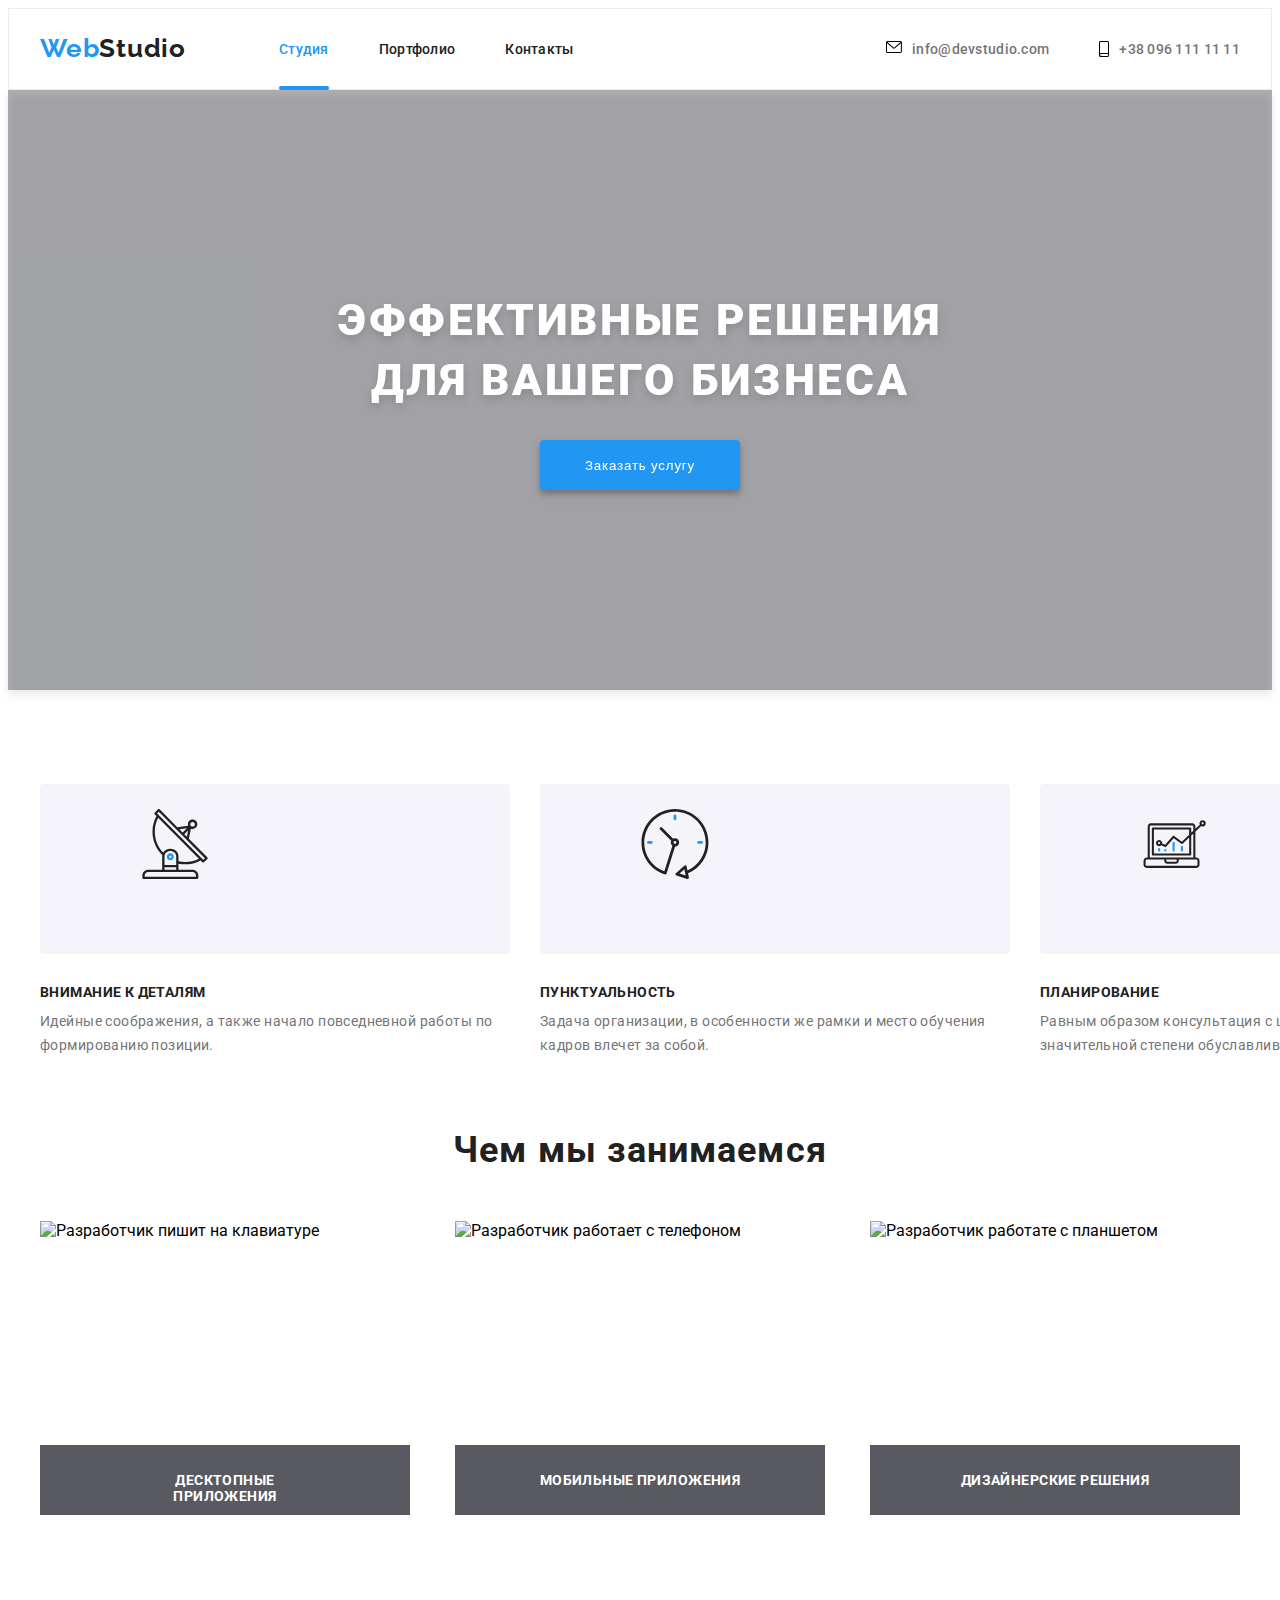
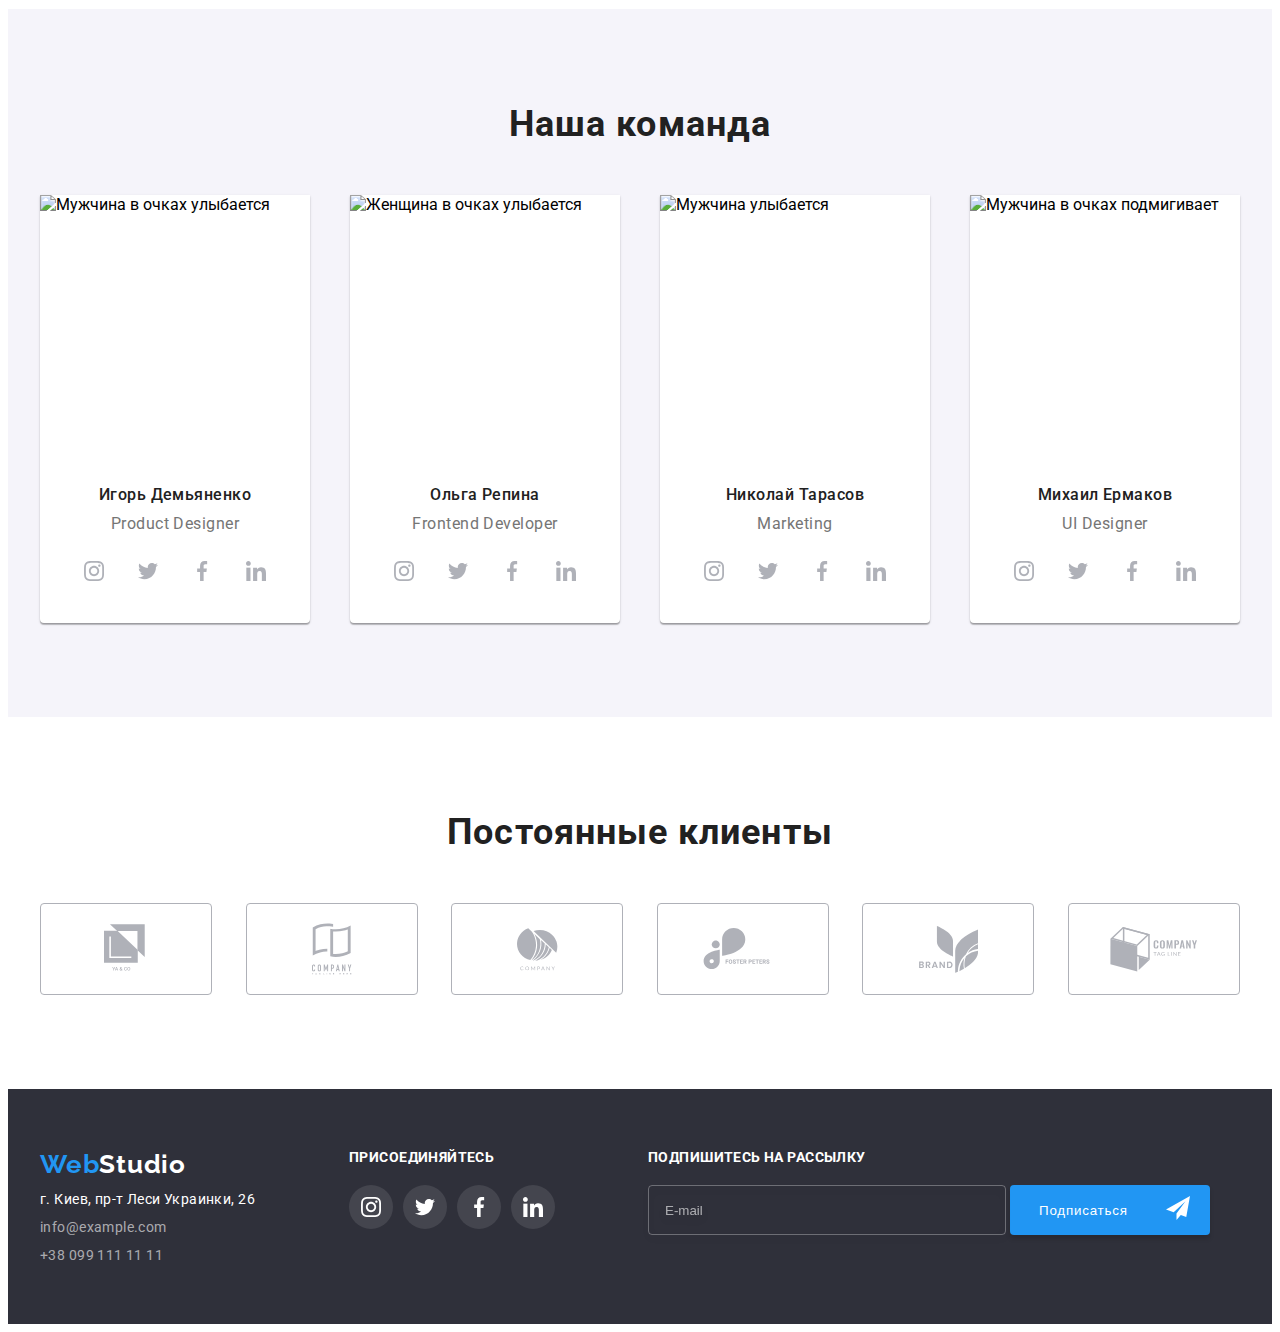
==== index.html @ 0c33bc9c "Add main.min.css" ====
<!DOCTYPE html>
<html lang="ru">

<head>
  <meta charset="UTF-8" />
  <meta name="viewport" content="width=device-width, initial-scale=1.0" />
  <title>Веб-студия</title>
  <link rel="preconnect" href="https://fonts.gstatic.com" />
  <link href="https://fonts.googleapis.com/css2?family=Raleway:wght@700&family=Roboto:wght@400;500;700;900&display=swap"
    rel="stylesheet" />
  <link rel="stylesheet" href="https://cdnjs.cloudflare.com/ajax/libs/modern-normalize/1.0.0/modern-normalize.min.css"
    integrity="sha512-ISS7cAi1PEhQ8jnbJpJZMd29NlhNj4AWYyLOSp2CE/CsHxTCu+r+t0D2yoJudVrd0/8fTVPUVDzY5Tvli75u/g=="
    crossorigin="anonymous" />
  <link rel="stylesheet" href="./css/main.min.css" />
</head>

<body>
  <svg aria-hidden="true" style="position: absolute; width: 0; height: 0; overflow: hidden;" version="1.1"
    xmlns="http://www.w3.org/2000/svg" xmlns:xlink="http://www.w3.org/1999/xlink">
    <defs>
      <symbol id="icon-astronaut" viewBox="0 0 32 32">
        <path fill="#2196f3" style="fill: var(--color1, #2196f3)"
          d="M31.974 4.524c-0.063-0.193-0.229-0.333-0.43-0.363l-1.91-0.278-0.855-1.731c-0.179-0.365-0.777-0.365-0.956 0l-0.855 1.731-1.91 0.278c-0.201 0.029-0.367 0.17-0.431 0.363-0.062 0.193-0.011 0.405 0.135 0.547l1.383 1.348-0.326 1.903c-0.034 0.2 0.048 0.402 0.212 0.522 0.166 0.121 0.382 0.135 0.562 0.040l1.709-0.899 1.709 0.899c0.078 0.041 0.164 0.061 0.249 0.061 0.11 0 0.221-0.034 0.314-0.102 0.164-0.119 0.246-0.322 0.212-0.522l-0.326-1.903 1.383-1.348c0.145-0.142 0.197-0.354 0.135-0.547zM29.511 5.851c-0.125 0.122-0.183 0.299-0.153 0.472l0.191 1.114-1-0.526c-0.078-0.041-0.163-0.061-0.249-0.061s-0.17 0.020-0.249 0.061l-1.001 0.526 0.191-1.114c0.030-0.173-0.028-0.349-0.153-0.472l-0.81-0.789 1.119-0.163c0.174-0.025 0.324-0.134 0.402-0.292l0.5-1.013 0.5 1.013c0.078 0.157 0.228 0.267 0.402 0.292l1.119 0.163-0.809 0.789z">
        </path>
        <path fill="#2196f3" style="fill: var(--color1, #2196f3)" d="M26.134 20.522h-1.067v1.067h1.067v-1.067z"></path>
        <path fill="#2196f3" style="fill: var(--color1, #2196f3)" d="M26.134 22.656h-1.067v1.067h1.067v-1.067z"></path>
        <path fill="#2196f3" style="fill: var(--color1, #2196f3)" d="M27.2 21.589h-1.067v1.067h1.067v-1.067z"></path>
        <path fill="#2196f3" style="fill: var(--color1, #2196f3)" d="M25.067 21.589h-1.067v1.067h1.067v-1.067z"></path>
        <path fill="#2196f3" style="fill: var(--color1, #2196f3)" d="M22.4 26.389h-1.067v1.067h1.067v-1.067z"></path>
        <path fill="#2196f3" style="fill: var(--color1, #2196f3)" d="M22.4 28.522h-1.067v1.067h1.067v-1.067z"></path>
        <path fill="#2196f3" style="fill: var(--color1, #2196f3)" d="M23.467 27.456h-1.067v1.067h1.067v-1.067z"></path>
        <path fill="#2196f3" style="fill: var(--color1, #2196f3)" d="M21.333 27.456h-1.067v1.067h1.067v-1.067z"></path>
        <path fill="#2196f3" style="fill: var(--color1, #2196f3)" d="M16 24.256h-1.067v1.067h1.067v-1.067z"></path>
        <path fill="#2196f3" style="fill: var(--color1, #2196f3)" d="M16 26.389h-1.067v1.067h1.067v-1.067z"></path>
        <path fill="#2196f3" style="fill: var(--color1, #2196f3)" d="M17.067 25.322h-1.067v1.067h1.067v-1.067z"></path>
        <path fill="#2196f3" style="fill: var(--color1, #2196f3)" d="M14.933 25.322h-1.067v1.067h1.067v-1.067z"></path>
        <path fill="#2196f3" style="fill: var(--color1, #2196f3)" d="M5.867 6.122h-1.067v1.067h1.067v-1.067z"></path>
        <path fill="#2196f3" style="fill: var(--color1, #2196f3)" d="M5.867 8.255h-1.067v1.067h1.067v-1.067z"></path>
        <path fill="#2196f3" style="fill: var(--color1, #2196f3)" d="M6.933 7.189h-1.067v1.067h1.067v-1.067z"></path>
        <path fill="#2196f3" style="fill: var(--color1, #2196f3)" d="M4.8 7.189h-1.067v1.067h1.067v-1.067z"></path>
        <path fill="#212121" style="fill: var(--color2, #212121)"
          d="M24.715 14.159c-0.287-0.388-0.709-0.637-1.188-0.705-0.481-0.068-0.956 0.058-1.34 0.352l-1.252 0.96-1.898 1.417-1.358-0.541c2.421-1.086 4.114-3.508 4.114-6.32 0-3.823-3.123-6.933-6.961-6.933s-6.961 3.11-6.961 6.933c0 1.386 0.414 2.674 1.12 3.758l-2.764-0.024c-0.002 0-0.003 0-0.005 0-0.009 0-0.015 0.004-0.023 0.005-0.053 0.002-0.105 0.013-0.155 0.031-0.013 0.005-0.026 0.008-0.038 0.013-0.006 0.003-0.013 0.003-0.019 0.006l-3.233 1.596c-0.001 0-0.001 0-0.001 0.001l-1.893 0.911c-0.021 0.009-0.042 0.021-0.063 0.035-0.755 0.502-1.012 1.489-0.598 2.295 0.22 0.429 0.595 0.745 1.056 0.889 0.178 0.055 0.359 0.083 0.539 0.083 0.29 0 0.577-0.071 0.839-0.211l1.388-0.738 2.264-1.169 1.357-0.008-5.442 5.416c-0.001 0.001-0.001 0.001-0.002 0.001l-1.339 1.333c-0.316 0.315-0.49 0.732-0.49 1.178s0.174 0.863 0.49 1.179c0.325 0.323 0.752 0.485 1.179 0.485s0.854-0.162 1.18-0.485l1.314-1.309 1.741-1.3 0.901 0.897-1.762 1.754c-0 0.001-0.001 0.001-0.002 0.001l-1.339 1.333c-0.316 0.315-0.49 0.732-0.49 1.178s0.174 0.863 0.49 1.179c0.325 0.323 0.753 0.485 1.18 0.485s0.855-0.162 1.18-0.485l3.482-3.467c0.001-0.001 0.001-0.001 0.001-0.002l1.010-1-0.004-0.004c0.006-0.006 0.015-0.009 0.022-0.015l5.166-5.658 3.471 0.494c0.025 0.004 0.050 0.005 0.075 0.005 0.065 0 0.127-0.015 0.187-0.038 0.018-0.006 0.033-0.015 0.050-0.023 0.019-0.010 0.039-0.015 0.058-0.027l3.213-2.133c0.012-0.008 0.018-0.021 0.029-0.029 0.013-0.010 0.029-0.014 0.041-0.026l1.271-1.191c0.662-0.62 0.753-1.635 0.212-2.362zM2.13 17.77c-0.173 0.093-0.37 0.111-0.558 0.052-0.187-0.058-0.338-0.186-0.427-0.358-0.161-0.314-0.068-0.695 0.214-0.902l1.314-0.632 0.449 1.312-0.992 0.528zM5.628 15.942l-1.548 0.8-0.439-1.283 2.027-1.001-0.040 1.484zM20.727 9.322c0 0.918-0.219 1.785-0.599 2.559l-4.181-1.899c-0.044-0.573-0.341-1.075-0.788-1.388l1.464-4.86c2.378 0.756 4.105 2.974 4.105 5.588zM8.938 9.322c0-3.235 2.644-5.867 5.894-5.867 0.253 0 0.5 0.021 0.745 0.052l-1.432 4.754c-0.019-0.001-0.037-0.006-0.057-0.006-1.033 0-1.873 0.837-1.873 1.867s0.84 1.867 1.873 1.867c0.694 0 1.294-0.383 1.618-0.945l3.862 1.755c-1.075 1.446-2.795 2.39-4.737 2.39-3.25 0-5.894-2.632-5.894-5.867zM14.894 10.122c0 0.441-0.362 0.8-0.806 0.8s-0.806-0.359-0.806-0.8c0-0.441 0.362-0.8 0.806-0.8s0.806 0.359 0.806 0.8zM2.465 25.146c-0.236 0.234-0.619 0.234-0.854 0.001-0.114-0.114-0.176-0.263-0.176-0.423s0.062-0.309 0.176-0.421l0.962-0.958 0.851 0.848-0.959 0.955zM5.679 28.88c-0.236 0.234-0.619 0.235-0.855 0.001-0.114-0.114-0.176-0.263-0.176-0.423s0.062-0.309 0.176-0.421l0.963-0.959 0.852 0.848-0.96 0.955zM9.16 25.411c-0.001 0-0.001 0-0.002 0.001l-1.765 1.76-0.852-0.848 1.763-1.755c0 0 0 0 0-0s0.001-0.001 0.002-0.001c0.040-0.040 0.065-0.088 0.090-0.135 0.007-0.014 0.020-0.026 0.026-0.040 0.017-0.041 0.019-0.085 0.026-0.129 0.003-0.025 0.014-0.047 0.014-0.073 0-0.036-0.013-0.070-0.020-0.106-0.006-0.032-0.006-0.065-0.019-0.095-0.020-0.050-0.055-0.094-0.091-0.138-0.010-0.012-0.014-0.027-0.025-0.038 0 0 0 0-0.001 0s-0.001-0.002-0.001-0.002l-1.607-1.6c-0.017-0.017-0.039-0.024-0.058-0.038-0.028-0.022-0.055-0.042-0.087-0.058-0.030-0.015-0.061-0.024-0.093-0.033-0.034-0.010-0.067-0.017-0.103-0.020-0.033-0.002-0.063 0.001-0.095 0.005-0.036 0.004-0.069 0.009-0.104 0.020-0.034 0.011-0.063 0.027-0.094 0.045-0.020 0.011-0.042 0.015-0.061 0.029l-1.773 1.324-0.901-0.897 2.399-2.386 4.361 4.289-0.928 0.919zM15.979 18.394c-0.015-0.002-0.030 0.004-0.045 0.003-0.039-0.002-0.076 0.001-0.115 0.007-0.030 0.005-0.059 0.011-0.088 0.021-0.034 0.012-0.065 0.028-0.097 0.047-0.030 0.018-0.057 0.037-0.083 0.061-0.013 0.011-0.028 0.017-0.040 0.029l-4.698 5.146-4.328-4.257 2.833-2.818c0.209-0.208 0.21-0.546 0.002-0.755-0.105-0.105-0.243-0.157-0.381-0.156v-0.001l-2.219 0.013 0.028-1.607 3.104 0.027c1.265 1.294 3.029 2.101 4.981 2.101 0.437 0 0.864-0.045 1.279-0.123 0.040 0.032 0.079 0.065 0.13 0.085l2.41 0.96 0.331 1.644-3.003-0.427zM20.020 18.572l-0.313-1.558 1.446-1.080 0.947 1.257-2.080 1.381zM23.774 15.741l-0.838 0.785-0.931-1.236 0.831-0.637c0.155-0.119 0.351-0.168 0.543-0.143 0.193 0.027 0.364 0.128 0.48 0.284 0.217 0.292 0.18 0.699-0.085 0.947z">
        </path>
        <path fill="#212121" style="fill: var(--color2, #212121)"
          d="M13.602 18.544l-2.143-2.133c-0.207-0.207-0.545-0.207-0.753 0l-2.142 2.133c-0.1 0.101-0.157 0.236-0.157 0.378s0.056 0.278 0.157 0.378l2.142 2.133c0.104 0.103 0.241 0.155 0.377 0.155s0.273-0.052 0.376-0.155l2.143-2.133c0.1-0.1 0.157-0.236 0.157-0.378s-0.057-0.278-0.157-0.378zM11.083 20.303l-1.387-1.381 1.387-1.381 1.387 1.381-1.387 1.381z">
        </path>
        <path fill="#212121" style="fill: var(--color2, #212121)"
          d="M17.164 5.071l-0.258 1.036c0.071 0.018 1.738 0.452 1.738 2.149h1.067c-0-2.017-1.666-2.965-2.547-3.185z">
        </path>
        <path fill="#212121" style="fill: var(--color2, #212121)" d="M19.711 9.322h-1.067v1.067h1.067v-1.067z"></path>
      </symbol>
      <symbol id="icon-clock" viewBox="0 0 32 32">
        <path fill="#212121" style="fill: var(--color2, #212121)"
          d="M31.297 15.301c-0.002-8.452-6.855-15.303-15.308-15.301s-15.303 6.855-15.301 15.308c0.001 6.658 4.307 12.551 10.649 14.576 0.061 0.019 0.124 0.029 0.187 0.029 0.121-0 0.239-0.032 0.342-0.094 0.135-0.080 0.236-0.207 0.283-0.356l3.865-12.25c1.057-0.005 1.909-0.866 1.903-1.923s-0.866-1.909-1.923-1.903c-0.284 0.001-0.565 0.067-0.82 0.191l-5.106-5.107c-0.253-0.245-0.657-0.238-0.902 0.016-0.239 0.247-0.239 0.639 0 0.886l5.103 5.109c-0.392 0.799-0.168 1.764 0.536 2.309l-3.683 11.673c-7.278-2.681-11.004-10.754-8.323-18.032s10.754-11.004 18.032-8.323 11.004 10.754 8.323 18.032c-1.31 3.556-4.001 6.431-7.462 7.973l-0.398-1.874c-0.073-0.344-0.411-0.565-0.756-0.492-0.109 0.023-0.209 0.074-0.292 0.148l-3.837 3.426c-0.263 0.234-0.287 0.637-0.052 0.9 0.076 0.085 0.174 0.149 0.283 0.184l4.899 1.563c0.335 0.108 0.694-0.077 0.802-0.412 0.034-0.106 0.040-0.219 0.017-0.328l-0.391-1.839c5.664-2.388 9.342-7.942 9.329-14.089zM15.992 14.664c0.352 0 0.638 0.286 0.638 0.638s-0.286 0.638-0.638 0.638c-0.352 0-0.638-0.285-0.638-0.638s0.285-0.638 0.638-0.638zM18.093 29.528l2.184-1.948 0.603 2.84-2.787-0.892z">
        </path>
        <path fill="#2196f3" style="fill: var(--color1, #2196f3)"
          d="M15.354 3.185v1.275c0 0.352 0.285 0.638 0.638 0.638s0.638-0.285 0.638-0.638v-1.275c0-0.352-0.286-0.638-0.638-0.638s-0.638 0.286-0.638 0.638z">
        </path>
        <path fill="#2196f3" style="fill: var(--color1, #2196f3)"
          d="M3.876 14.664c-0.352 0-0.638 0.286-0.638 0.638s0.285 0.638 0.638 0.638h1.275c0.352 0 0.638-0.285 0.638-0.638s-0.285-0.638-0.638-0.638h-1.275z">
        </path>
        <path fill="#2196f3" style="fill: var(--color1, #2196f3)"
          d="M28.108 15.939c0.352 0 0.638-0.285 0.638-0.638s-0.285-0.638-0.638-0.638h-1.275c-0.352 0-0.638 0.286-0.638 0.638s0.286 0.638 0.638 0.638h1.275z">
        </path>
      </symbol>
      <symbol id="icon-diagramma" viewBox="0 0 36 32">
        <path fill="#2196f3" style="fill: var(--color1, #2196f3)" d="M16.754 14.965h1.066v4.798h-1.066v-4.797z"></path>
        <path fill="#2196f3" style="fill: var(--color1, #2196f3)" d="M21.018 17.097h1.066v2.665h-1.066v-2.665z"></path>
        <path fill="#2196f3" style="fill: var(--color1, #2196f3)" d="M12.49 18.696h1.066v1.066h-1.066v-1.066z"></path>
        <path fill="#2196f3" style="fill: var(--color1, #2196f3)" d="M9.291 18.163h1.066v1.599h-1.066v-1.599z"></path>
        <path fill="#212121" style="fill: var(--color2, #212121)"
          d="M3.428 28.291h25.587c0.883 0 1.599-0.716 1.599-1.599v-2.132c0-0.883-0.716-1.599-1.599-1.599h-0.533v-13.293l3.028-2.868c0.703 0.346 1.553 0.136 2.013-0.499s0.396-1.508-0.153-2.068-1.42-0.644-2.065-0.198c-0.644 0.446-0.873 1.292-0.542 2.002l-2.281 2.163v-1.23c0-0.883-0.716-1.599-1.599-1.599h-21.322c-0.883 0-1.599 0.716-1.599 1.599v15.992h-0.533c-0.883 0-1.599 0.716-1.599 1.599v2.132c0 0.883 0.716 1.599 1.599 1.599zM32.213 4.837c0.294 0 0.533 0.239 0.533 0.533s-0.239 0.533-0.533 0.533c-0.294 0-0.533-0.239-0.533-0.533s0.239-0.533 0.533-0.533zM5.027 6.969c0-0.294 0.239-0.533 0.533-0.533h21.322c0.294 0 0.533 0.239 0.533 0.533v2.239l-1.066 1.013v-2.186c0-0.294-0.239-0.533-0.533-0.533h-19.19c-0.294 0-0.533 0.239-0.533 0.533v13.326c0 0.294 0.239 0.533 0.533 0.533h19.19c0.294 0 0.533-0.239 0.533-0.533v-9.674l1.066-1.010v12.284h-22.388v-15.992zM9.824 13.899c-0.721-0.002-1.354 0.478-1.546 1.174s0.105 1.433 0.725 1.801c0.62 0.368 1.41 0.276 1.928-0.226l1.853 0.93c0.215 0.108 0.476 0.057 0.636-0.123l3.939-4.431 3.872 2.901c0.208 0.156 0.498 0.139 0.686-0.039l3.365-3.188v8.131h-18.124v-12.26h18.124v2.66l-3.771 3.572-3.904-2.927c-0.222-0.166-0.534-0.135-0.718 0.072l-3.993 4.493-1.493-0.746c0.011-0.064 0.018-0.129 0.020-0.193 0-0.883-0.716-1.599-1.599-1.599zM10.357 15.498c0 0.294-0.239 0.533-0.533 0.533s-0.533-0.239-0.533-0.533c0-0.294 0.239-0.533 0.533-0.533s0.533 0.239 0.533 0.533zM13.556 24.027h5.331v0.533c0 0.294-0.239 0.533-0.533 0.533h-4.264c-0.294 0-0.533-0.239-0.533-0.533v-0.533zM2.895 24.56c0-0.294 0.239-0.533 0.533-0.533h9.062v0.533c0 0.883 0.716 1.599 1.599 1.599h4.264c0.883 0 1.599-0.716 1.599-1.599v-0.533h9.062c0.294 0 0.533 0.239 0.533 0.533v2.132c0 0.294-0.239 0.533-0.533 0.533h-25.587c-0.294 0-0.533-0.239-0.533-0.533v-2.132z">
        </path>
      </symbol>
      <symbol id="icon-envelope" viewBox="0 0 43 32">
        <path
          d="M38.667 0h-34.667c-2.206 0-4 1.794-4 4v24c0 2.206 1.794 4 4 4h34.667c2.206 0 4-1.794 4-4v-24c0-2.206-1.794-4-4-4zM38.667 2.667c0.181 0 0.353 0.038 0.511 0.103l-17.844 15.466-17.844-15.466c0.158-0.066 0.33-0.103 0.511-0.103h34.667zM38.667 29.333h-34.667c-0.736 0-1.333-0.598-1.333-1.333v-22.413l17.793 15.421c0.251 0.217 0.563 0.326 0.874 0.326s0.622-0.108 0.874-0.326l17.793-15.421v22.413c0 0.736-0.598 1.333-1.333 1.333z">
        </path>
      </symbol>
      <symbol id="icon-facebook" viewBox="0 0 32 32">
        <path
          d="M21.329 5.313h2.921v-5.088c-0.504-0.069-2.237-0.225-4.256-0.225-4.212 0-7.097 2.649-7.097 7.519v4.481h-4.648v5.688h4.648v14.312h5.699v-14.311h4.46l0.708-5.688h-5.169v-3.919c0.001-1.644 0.444-2.769 2.735-2.769z">
        </path>
      </symbol>
      <symbol id="icon-instagram" viewBox="0 0 32 32">
        <path
          d="M31.969 9.408c-0.075-1.7-0.35-2.869-0.744-3.882-0.406-1.075-1.032-2.038-1.851-2.838-0.8-0.813-1.769-1.444-2.832-1.844-1.019-0.394-2.182-0.669-3.882-0.744-1.713-0.081-2.257-0.1-6.601-0.1s-4.888 0.019-6.595 0.094c-1.7 0.075-2.869 0.35-3.882 0.744-1.075 0.406-2.038 1.031-2.838 1.85-0.813 0.8-1.444 1.769-1.844 2.832-0.394 1.019-0.669 2.182-0.744 3.882-0.081 1.713-0.1 2.257-0.1 6.601s0.019 4.888 0.094 6.595c0.075 1.7 0.35 2.869 0.744 3.882 0.406 1.075 1.038 2.038 1.85 2.838 0.8 0.813 1.769 1.444 2.832 1.844 1.019 0.394 2.182 0.669 3.882 0.744 1.706 0.075 2.25 0.094 6.595 0.094s4.888-0.019 6.595-0.094c1.7-0.075 2.869-0.35 3.882-0.744 2.151-0.832 3.851-2.532 4.682-4.682 0.394-1.019 0.669-2.182 0.744-3.882 0.075-1.707 0.094-2.251 0.094-6.595s-0.006-4.888-0.081-6.595zM29.087 22.473c-0.069 1.563-0.331 2.407-0.55 2.969-0.538 1.394-1.644 2.5-3.038 3.038-0.563 0.219-1.413 0.481-2.969 0.55-1.688 0.075-2.194 0.094-6.464 0.094s-4.782-0.019-6.464-0.094c-1.563-0.069-2.407-0.331-2.969-0.55-0.694-0.256-1.325-0.663-1.838-1.194-0.531-0.519-0.938-1.144-1.194-1.838-0.219-0.563-0.481-1.413-0.55-2.969-0.075-1.688-0.094-2.194-0.094-6.464s0.019-4.782 0.094-6.464c0.069-1.563 0.331-2.407 0.55-2.969 0.256-0.694 0.663-1.325 1.2-1.838 0.519-0.531 1.144-0.938 1.838-1.194 0.563-0.219 1.413-0.481 2.969-0.55 1.688-0.075 2.194-0.094 6.464-0.094 4.276 0 4.782 0.019 6.464 0.094 1.563 0.069 2.407 0.331 2.969 0.55 0.694 0.256 1.325 0.662 1.838 1.194 0.531 0.519 0.938 1.144 1.194 1.838 0.219 0.563 0.481 1.413 0.55 2.969 0.075 1.688 0.094 2.194 0.094 6.464s-0.019 4.77-0.094 6.458z">
        </path>
        <path
          d="M16.059 7.783c-4.538 0-8.22 3.682-8.22 8.22s3.682 8.22 8.22 8.22c4.539 0 8.22-3.682 8.22-8.22s-3.682-8.22-8.22-8.22zM16.059 21.335c-2.944 0-5.332-2.388-5.332-5.332s2.388-5.332 5.332-5.332c2.944 0 5.332 2.388 5.332 5.332s-2.388 5.332-5.332 5.332z">
        </path>
        <path
          d="M26.524 7.458c0 1.060-0.859 1.919-1.919 1.919s-1.919-0.859-1.919-1.919c0-1.060 0.859-1.919 1.919-1.919s1.919 0.859 1.919 1.919z">
        </path>
      </symbol>
      <symbol id="icon-linkedin" viewBox="0 0 32 32">
        <path
          d="M31.992 32v-0.001h0.008v-11.736c0-5.741-1.236-10.164-7.948-10.164-3.227 0-5.392 1.771-6.276 3.449h-0.093v-2.913h-6.364v21.364h6.627v-10.579c0-2.785 0.528-5.479 3.977-5.479 3.399 0 3.449 3.179 3.449 5.657v10.401h6.62z">
        </path>
        <path d="M0.528 10.636h6.635v21.364h-6.635v-21.364z"></path>
        <path
          d="M3.843 0c-2.121 0-3.843 1.721-3.843 3.843s1.721 3.879 3.843 3.879c2.121 0 3.843-1.757 3.843-3.879-0.001-2.121-1.723-3.843-3.843-3.843v0z">
        </path>
      </symbol>
      <symbol id="icon-logo-1" viewBox="0 0 29 32">
        <path d="M3.84 0l4.677 4.428h13.046v12.351l4.677 4.428v-21.206h-22.4z"></path>
        <path
          d="M0 4.241v20.6h21.76v-8.188l-13.105-12.406-8.655-0.005zM17.615 21.828h-14.172v-13.854h1.002v12.916h13.17v0.938z">
        </path>
        <path
          d="M6.266 28.662l0.523-1.078h0.438l-0.763 1.438v0.837h-0.397v-0.837l-0.764-1.438h0.439l0.523 1.078zM8.513 29.329h-0.881l-0.184 0.53h-0.411l0.859-2.275h0.355l0.861 2.275h-0.412l-0.186-0.53zM7.743 29.010h0.659l-0.33-0.944-0.33 0.944zM10.071 29.244c0-0.105 0.029-0.202 0.086-0.289 0.057-0.089 0.17-0.193 0.339-0.314-0.088-0.111-0.151-0.206-0.186-0.284s-0.052-0.154-0.052-0.227c0-0.178 0.054-0.319 0.162-0.422s0.254-0.156 0.438-0.156c0.166 0 0.301 0.049 0.406 0.147 0.106 0.097 0.159 0.217 0.159 0.361 0 0.095-0.024 0.182-0.072 0.262-0.048 0.079-0.127 0.158-0.236 0.238l-0.155 0.113 0.439 0.519c0.064-0.125 0.095-0.264 0.095-0.417h0.33c0 0.28-0.066 0.51-0.197 0.689l0.334 0.395h-0.441l-0.128-0.152c-0.162 0.122-0.356 0.183-0.581 0.183s-0.405-0.059-0.541-0.178c-0.134-0.12-0.202-0.276-0.202-0.467zM10.824 29.587c0.128 0 0.248-0.043 0.359-0.128l-0.497-0.586-0.048 0.034c-0.125 0.095-0.188 0.203-0.188 0.325 0 0.105 0.034 0.191 0.102 0.256s0.158 0.098 0.272 0.098zM10.615 28.121c0 0.087 0.054 0.197 0.161 0.33l0.173-0.119 0.048-0.039c0.065-0.057 0.097-0.131 0.097-0.22 0-0.059-0.022-0.11-0.067-0.152-0.045-0.043-0.102-0.064-0.17-0.064-0.074 0-0.133 0.025-0.177 0.075s-0.066 0.113-0.066 0.189zM14.748 29.118c-0.023 0.243-0.113 0.432-0.269 0.569-0.156 0.135-0.364 0.203-0.623 0.203-0.181 0-0.341-0.043-0.48-0.128-0.137-0.086-0.244-0.209-0.319-0.367s-0.114-0.342-0.117-0.552v-0.212c0-0.215 0.038-0.404 0.114-0.567s0.185-0.29 0.327-0.378c0.143-0.088 0.307-0.133 0.494-0.133 0.251 0 0.453 0.068 0.606 0.205s0.242 0.329 0.267 0.578h-0.394c-0.019-0.164-0.067-0.281-0.144-0.353-0.076-0.073-0.188-0.109-0.336-0.109-0.172 0-0.304 0.063-0.397 0.189-0.092 0.125-0.139 0.309-0.141 0.552v0.202c0 0.246 0.044 0.433 0.131 0.563s0.218 0.194 0.387 0.194c0.155 0 0.272-0.035 0.35-0.105s0.128-0.186 0.148-0.348h0.394zM16.918 28.78c0 0.223-0.039 0.419-0.116 0.588-0.077 0.168-0.188 0.297-0.331 0.388-0.143 0.090-0.307 0.134-0.494 0.134-0.184 0-0.349-0.045-0.494-0.134-0.144-0.091-0.255-0.219-0.334-0.386-0.078-0.167-0.118-0.359-0.119-0.576v-0.128c0-0.222 0.039-0.418 0.117-0.588 0.079-0.17 0.19-0.299 0.333-0.389 0.144-0.091 0.308-0.136 0.494-0.136s0.349 0.045 0.492 0.134c0.144 0.088 0.255 0.217 0.333 0.384s0.118 0.361 0.119 0.583v0.127zM16.523 28.662c0-0.252-0.048-0.445-0.144-0.58-0.095-0.134-0.23-0.202-0.405-0.202-0.171 0-0.305 0.067-0.402 0.202-0.096 0.133-0.145 0.322-0.147 0.567v0.131c0 0.25 0.048 0.443 0.145 0.58s0.233 0.205 0.406 0.205c0.175 0 0.309-0.067 0.403-0.2 0.095-0.133 0.142-0.328 0.142-0.584v-0.119z">
        </path>
      </symbol>
      <symbol id="icon-logo-2" viewBox="0 0 25 32">
        <path
          d="M10.447 1.806h0.084c0.156 0 0.324 0.016 0.49 0.030 0.734 0.052 1.463 0.162 2.179 0.329v-1.762c-0.738-0.185-1.491-0.305-2.249-0.358-0.288-0.022-0.595-0.036-0.909-0.044h-0.263c-1.523 0.006-3.039 0.201-4.515 0.582-1.68 0.419-3.293 1.075-4.79 1.948v17.475c1.442-0.783 2.976-1.381 4.566-1.779 1.256-0.32 2.539-0.517 3.833-0.588h0.051c0.216-0.011 0.433-0.017 0.655-0.019v-1.79c-1.681 0.022-3.353 0.244-4.982 0.662-0.602 0.157-1.185 0.325-1.731 0.513l-0.623 0.211v-13.625l0.266-0.128c2.032-0.963 4.229-1.524 6.471-1.651 0.019-0.001 0.037-0.001 0.056 0 0.248-0.013 0.497-0.019 0.741-0.019h0.28c0.129 0.003 0.258 0.006 0.388 0.014z">
        </path>
        <path
          d="M14.837 3.651c-0.409 0-0.814-0.014-1.205-0.044-0.467-0.034-0.947-0.091-1.401-0.167-0.277-0.047-0.55-0.103-0.814-0.164v17.275c1.12 0.277 2.271 0.413 3.425 0.404 1.523-0.006 3.039-0.201 4.515-0.581 1.68-0.42 3.294-1.075 4.792-1.948v-17.163c-1.442 0.783-2.975 1.381-4.564 1.781-1.551 0.398-3.145 0.603-4.747 0.609zM21.745 3.95l0.623-0.21v13.63l-0.266 0.128c-1.021 0.486-2.087 0.869-3.184 1.144-1.331 0.344-2.7 0.522-4.074 0.527-0.411 0-0.819-0.017-1.214-0.052l-0.427-0.038v-14.017l0.497 0.033c0.361 0.023 0.735 0.034 1.141 0.034 1.745-0.006 3.483-0.229 5.173-0.663 0.581-0.153 1.158-0.325 1.731-0.518z">
        </path>
        <path
          d="M1.684 25.977c-0.090-0.093-0.197-0.166-0.317-0.214s-0.247-0.071-0.376-0.066c-0.137-0.002-0.273 0.024-0.4 0.075-0.117 0.046-0.222 0.116-0.311 0.205s-0.156 0.196-0.201 0.313c-0.049 0.123-0.073 0.254-0.072 0.387v2.335c-0.006 0.165 0.026 0.328 0.092 0.479 0.055 0.12 0.135 0.226 0.233 0.313 0.093 0.079 0.203 0.135 0.321 0.166 0.114 0.032 0.231 0.048 0.349 0.049 0.13 0.001 0.259-0.027 0.377-0.081 0.117-0.051 0.222-0.124 0.311-0.216 0.087-0.091 0.156-0.197 0.204-0.313 0.050-0.118 0.075-0.244 0.075-0.372v-0.261h-0.61v0.208c0.002 0.071-0.010 0.142-0.036 0.208-0.020 0.050-0.050 0.095-0.089 0.131-0.038 0.031-0.081 0.053-0.128 0.067-0.041 0.014-0.084 0.021-0.128 0.022-0.054 0.006-0.11-0.002-0.16-0.024s-0.094-0.057-0.126-0.101c-0.058-0.094-0.086-0.203-0.081-0.313v-2.177c-0.004-0.121 0.022-0.241 0.075-0.349 0.032-0.049 0.077-0.089 0.129-0.114s0.112-0.034 0.17-0.027c0.053-0.002 0.105 0.009 0.152 0.032s0.089 0.057 0.12 0.099c0.068 0.090 0.104 0.2 0.101 0.313v0.202h0.604v-0.238c0.001-0.14-0.024-0.278-0.075-0.408-0.045-0.122-0.114-0.234-0.204-0.329z">
        </path>
        <path
          d="M5.31 25.95c-0.195-0.164-0.44-0.255-0.694-0.257-0.124 0-0.248 0.023-0.364 0.066-0.119 0.042-0.228 0.107-0.322 0.191-0.101 0.091-0.182 0.202-0.237 0.327-0.061 0.143-0.092 0.297-0.089 0.452v2.239c-0.004 0.158 0.026 0.314 0.089 0.459 0.055 0.12 0.136 0.227 0.237 0.313 0.093 0.087 0.203 0.154 0.322 0.197 0.117 0.043 0.24 0.065 0.364 0.066s0.248-0.023 0.364-0.066c0.121-0.044 0.233-0.111 0.33-0.197 0.097-0.087 0.176-0.194 0.23-0.313 0.063-0.145 0.093-0.301 0.089-0.459v-2.239c0.003-0.155-0.027-0.31-0.089-0.452-0.054-0.123-0.133-0.235-0.23-0.327zM5.025 28.969c0.005 0.060-0.003 0.12-0.024 0.176s-0.054 0.107-0.097 0.148c-0.081 0.068-0.182 0.105-0.287 0.105s-0.207-0.037-0.287-0.105c-0.043-0.041-0.076-0.092-0.097-0.148s-0.029-0.116-0.024-0.176v-2.239c-0.005-0.060 0.003-0.12 0.024-0.176s0.054-0.107 0.097-0.148c0.081-0.068 0.182-0.105 0.287-0.105s0.207 0.037 0.287 0.105c0.043 0.041 0.076 0.092 0.097 0.148s0.029 0.116 0.024 0.176v2.239z">
        </path>
        <path
          d="M10.072 29.969v-4.239h-0.587l-0.771 2.244h-0.011l-0.777-2.244h-0.581v4.239h0.606v-2.579h0.011l0.593 1.823h0.302l0.598-1.823h0.011v2.579h0.606z">
        </path>
        <path
          d="M13.513 26.027c-0.093-0.105-0.211-0.184-0.343-0.232-0.142-0.046-0.29-0.068-0.439-0.066h-0.9v4.239h0.604v-1.656h0.311c0.188 0.009 0.376-0.031 0.545-0.116 0.137-0.076 0.252-0.188 0.332-0.324 0.070-0.113 0.117-0.238 0.139-0.369 0.024-0.16 0.035-0.321 0.033-0.482 0.006-0.204-0.014-0.407-0.059-0.606-0.040-0.147-0.117-0.281-0.223-0.39zM13.201 27.319c-0.003 0.077-0.022 0.152-0.056 0.221-0.035 0.065-0.089 0.117-0.156 0.149-0.089 0.040-0.187 0.058-0.285 0.053h-0.275v-1.441h0.311c0.094-0.005 0.187 0.014 0.272 0.053 0.062 0.036 0.112 0.091 0.142 0.157 0.033 0.074 0.051 0.155 0.053 0.236 0 0.089 0 0.183 0 0.282s0.006 0.2 0 0.291h-0.006z">
        </path>
        <path
          d="M16.374 25.73h-0.495l-0.934 4.239h0.604l0.177-0.911h0.823l0.177 0.911h0.604l-0.957-4.239zM15.817 28.481l0.297-1.537h0.011l0.296 1.537h-0.604z">
        </path>
        <path
          d="M20.277 28.284h-0.011l-0.912-2.554h-0.581v4.239h0.604v-2.549h0.012l0.923 2.549h0.568v-4.239h-0.604v2.554z">
        </path>
        <path d="M23.968 25.73l-0.486 1.685h-0.012l-0.486-1.685h-0.64l0.83 2.447v1.792h0.604v-1.792l0.83-2.447h-0.64z">
        </path>
        <path d="M0 31.166h0.291v0.817h0.198v-0.817h0.29v-0.167h-0.778v0.167z"></path>
        <path
          d="M2.447 30.998l-0.381 0.984h0.21l0.081-0.224h0.392l0.084 0.224h0.215l-0.391-0.984h-0.21zM2.416 31.593l0.134-0.365 0.134 0.365h-0.268z">
        </path>
        <path
          d="M4.866 31.62h0.227v0.127c-0.066 0.053-0.149 0.082-0.234 0.083-0.040 0.002-0.079-0.005-0.116-0.021s-0.068-0.041-0.093-0.072c-0.052-0.075-0.078-0.165-0.073-0.257 0-0.219 0.095-0.329 0.283-0.329 0.050-0.005 0.099 0.008 0.14 0.037s0.070 0.071 0.082 0.12l0.195-0.038c-0.042-0.192-0.181-0.289-0.417-0.289-0.127-0.003-0.25 0.042-0.344 0.127-0.050 0.049-0.088 0.108-0.112 0.174s-0.034 0.135-0.029 0.205c-0.006 0.135 0.039 0.267 0.126 0.369 0.048 0.050 0.107 0.088 0.171 0.113s0.134 0.035 0.203 0.031c0.154 0.004 0.304-0.052 0.417-0.157v-0.388h-0.427v0.166z">
        </path>
        <path d="M7.337 30.998h-0.199v0.984h0.69v-0.167h-0.49v-0.817z"></path>
        <path d="M9.426 30.998h-0.199v0.984h0.199v-0.984z"></path>
        <path d="M11.469 31.656l-0.403-0.657h-0.193v0.984h0.185v-0.643l0.395 0.643h0.198v-0.984h-0.182v0.657z"></path>
        <path d="M13.315 31.549h0.49v-0.167h-0.49v-0.216h0.528v-0.167h-0.727v0.984h0.747v-0.167h-0.548v-0.266z"></path>
        <path d="M17.792 31.387h-0.388v-0.388h-0.198v0.984h0.198v-0.43h0.388v0.43h0.198v-0.984h-0.198v0.388z"></path>
        <path d="M19.649 31.549h0.492v-0.167h-0.492v-0.216h0.529v-0.167h-0.727v0.984h0.746v-0.167h-0.548v-0.266z">
        </path>
        <path
          d="M22.168 31.549c0.171-0.027 0.258-0.117 0.258-0.274 0.005-0.042-0.001-0.084-0.018-0.123s-0.044-0.072-0.078-0.096c-0.089-0.045-0.189-0.065-0.288-0.058h-0.417v0.984h0.198v-0.412h0.039c0.042-0.003 0.084 0.005 0.123 0.022 0.029 0.018 0.053 0.043 0.070 0.072l0.215 0.313h0.237l-0.12-0.192c-0.053-0.095-0.128-0.176-0.218-0.236zM21.969 31.413h-0.146v-0.247h0.156c0.068-0.005 0.136 0.002 0.201 0.023 0.014 0.013 0.026 0.029 0.033 0.046s0.011 0.037 0.010 0.056c-0.001 0.019-0.006 0.038-0.015 0.055s-0.022 0.032-0.037 0.043c-0.065 0.020-0.133 0.028-0.201 0.023z">
        </path>
        <path d="M24.067 31.549h0.49v-0.167h-0.49v-0.216h0.529v-0.167h-0.729v0.984h0.747v-0.167h-0.548v-0.266z"></path>
      </symbol>
      <symbol id="icon-logo-3" viewBox="0 0 31 32">
        <path
          d="M4.722 31.103c0.011 0 0.022 0.003 0.032 0.007s0.019 0.011 0.027 0.018l0.153 0.161c-0.119 0.13-0.266 0.234-0.431 0.305-0.193 0.077-0.401 0.115-0.611 0.109-0.197 0.004-0.392-0.031-0.574-0.102-0.164-0.065-0.312-0.164-0.433-0.288-0.123-0.129-0.218-0.28-0.279-0.445-0.067-0.184-0.1-0.377-0.098-0.571-0.003-0.195 0.033-0.39 0.105-0.573 0.067-0.166 0.168-0.317 0.297-0.445 0.131-0.126 0.287-0.224 0.459-0.29 0.189-0.070 0.389-0.104 0.591-0.102 0.188-0.004 0.375 0.027 0.549 0.093 0.152 0.063 0.291 0.15 0.412 0.257l-0.128 0.171c-0.009 0.012-0.020 0.023-0.033 0.031-0.015 0.010-0.033 0.014-0.052 0.013-0.020-0.001-0.039-0.008-0.056-0.018l-0.069-0.046-0.096-0.058c-0.041-0.022-0.084-0.041-0.128-0.057-0.057-0.019-0.115-0.035-0.174-0.046-0.075-0.013-0.151-0.019-0.228-0.018-0.146-0.002-0.29 0.024-0.425 0.077-0.126 0.048-0.239 0.122-0.333 0.215-0.095 0.099-0.169 0.216-0.216 0.343-0.054 0.145-0.080 0.298-0.078 0.452-0.002 0.156 0.024 0.312 0.078 0.46 0.047 0.126 0.119 0.242 0.212 0.341 0.088 0.093 0.196 0.165 0.318 0.212 0.125 0.049 0.259 0.074 0.394 0.073 0.078 0.001 0.156-0.004 0.234-0.015 0.126-0.015 0.247-0.056 0.354-0.122 0.054-0.034 0.104-0.072 0.151-0.113 0.020-0.018 0.046-0.028 0.073-0.029z">
        </path>
        <path
          d="M9.144 30.296c0.002 0.194-0.033 0.386-0.103 0.567-0.062 0.165-0.161 0.315-0.288 0.44s-0.282 0.224-0.452 0.289c-0.375 0.136-0.789 0.136-1.164 0-0.169-0.066-0.323-0.165-0.45-0.29-0.128-0.128-0.227-0.279-0.291-0.445-0.138-0.367-0.138-0.769 0-1.136 0.065-0.166 0.164-0.317 0.291-0.447 0.128-0.121 0.281-0.216 0.45-0.279 0.374-0.139 0.79-0.139 1.164 0 0.17 0.066 0.324 0.165 0.452 0.29 0.126 0.127 0.224 0.276 0.289 0.44 0.071 0.183 0.106 0.376 0.103 0.571zM8.742 30.296c0.003-0.155-0.022-0.309-0.073-0.456-0.043-0.126-0.113-0.242-0.205-0.341-0.090-0.094-0.2-0.167-0.323-0.215-0.272-0.1-0.574-0.1-0.846 0-0.123 0.048-0.234 0.121-0.324 0.215-0.093 0.098-0.164 0.215-0.207 0.341-0.097 0.297-0.097 0.615 0 0.912 0.043 0.126 0.114 0.242 0.207 0.341 0.090 0.093 0.2 0.166 0.324 0.213 0.273 0.097 0.573 0.097 0.846 0 0.123-0.047 0.234-0.12 0.323-0.213 0.092-0.099 0.162-0.215 0.205-0.341 0.051-0.147 0.076-0.301 0.073-0.456z">
        </path>
        <path
          d="M12.161 30.774l0.040 0.102c0.015-0.036 0.029-0.069 0.044-0.102 0.015-0.034 0.031-0.068 0.050-0.1l0.978-1.694c0.019-0.029 0.036-0.047 0.056-0.053 0.026-0.008 0.053-0.011 0.080-0.009h0.289v2.755h-0.343v-2.026c0-0.026 0-0.055 0-0.086-0.002-0.032-0.002-0.063 0-0.095l-0.984 1.718c-0.012 0.026-0.033 0.047-0.058 0.063s-0.054 0.023-0.084 0.023h-0.056c-0.030 0-0.059-0.007-0.084-0.023s-0.045-0.037-0.057-0.063l-1.013-1.729c0 0.033 0 0.066 0 0.099s0 0.062 0 0.088v2.026h-0.331v-2.75h0.289c0.027-0.002 0.054 0.002 0.080 0.009 0.024 0.011 0.043 0.030 0.054 0.053l0.999 1.696c0.020 0.031 0.036 0.064 0.050 0.098z">
        </path>
        <path
          d="M15.842 30.638v1.032h-0.383v-2.752h0.854c0.161-0.003 0.322 0.017 0.477 0.060 0.124 0.033 0.239 0.092 0.337 0.171 0.085 0.075 0.151 0.167 0.191 0.27 0.045 0.112 0.067 0.232 0.065 0.352 0.002 0.121-0.022 0.24-0.071 0.352-0.046 0.106-0.117 0.2-0.207 0.275-0.098 0.083-0.214 0.145-0.339 0.182-0.149 0.045-0.305 0.067-0.461 0.064l-0.463-0.007zM15.842 30.342h0.463c0.101 0.001 0.201-0.013 0.297-0.042 0.079-0.025 0.152-0.066 0.214-0.119 0.058-0.050 0.102-0.113 0.13-0.182 0.031-0.074 0.047-0.152 0.046-0.232 0.004-0.076-0.009-0.153-0.038-0.224s-0.075-0.135-0.134-0.188c-0.146-0.109-0.33-0.162-0.515-0.148h-0.463v1.134z">
        </path>
        <path
          d="M20.987 31.673h-0.302c-0.030 0.001-0.060-0.008-0.084-0.026-0.022-0.017-0.039-0.039-0.050-0.064l-0.26-0.666h-1.307l-0.27 0.666c-0.010 0.024-0.026 0.046-0.048 0.062-0.024 0.019-0.055 0.028-0.086 0.027h-0.302l1.148-2.756h0.398l1.164 2.756zM19.092 30.65h1.080l-0.456-1.122c-0.035-0.084-0.064-0.171-0.086-0.259l-0.044 0.144c-0.013 0.044-0.029 0.084-0.042 0.117l-0.452 1.12z">
        </path>
        <path
          d="M22.641 28.931c0.023 0.012 0.043 0.029 0.057 0.049l1.675 2.077c0-0.033 0-0.066 0-0.097s0-0.062 0-0.091v-1.951h0.343v2.756h-0.191c-0.027 0.001-0.054-0.005-0.078-0.016-0.024-0.013-0.044-0.030-0.061-0.051l-1.673-2.075c0.002 0.032 0.002 0.063 0 0.095 0 0.031 0 0.058 0 0.084v1.964h-0.343v-2.756h0.203c0.024-0.001 0.047 0.004 0.069 0.013z">
        </path>
        <path
          d="M27.537 30.577v1.094h-0.383v-1.094l-1.059-1.66h0.343c0.029-0.002 0.059 0.007 0.082 0.024 0.021 0.018 0.038 0.039 0.052 0.062l0.662 1.071c0.027 0.046 0.050 0.088 0.069 0.128s0.034 0.078 0.048 0.117l0.050-0.119c0.019-0.043 0.040-0.085 0.065-0.126l0.653-1.078c0.014-0.021 0.030-0.041 0.050-0.058 0.023-0.019 0.052-0.029 0.082-0.027h0.346l-1.060 1.667z">
        </path>
        <path
          d="M11.971 24.293c0.167 0.020 0.335 0.036 0.505 0.051 2.583-1.101 4.768-2.902 6.282-5.18s2.29-4.929 2.231-7.624l-2.846-2.712c0.579 2.869 0.308 5.836-0.782 8.567s-2.956 5.12-5.389 6.898z">
        </path>
        <path
          d="M10.955 24.167l0.077 0.015c2.6-1.772 4.583-4.247 5.691-7.104s1.292-5.965 0.526-8.922l-4.054-3.862c1.64 3.175 2.3 6.728 1.903 10.246s-1.833 6.857-4.143 9.628z">
        </path>
        <path
          d="M24.704 14.725c-0.689 2.961-2.362 5.632-4.77 7.616-0.703 0.582-1.462 1.101-2.266 1.55 1.961-0.549 3.764-1.52 5.269-2.838s2.672-2.947 3.412-4.763l-1.644-1.565z">
        </path>
        <path
          d="M24.059 14.289l-2.341-2.23c-0.045 2.543-0.803 5.028-2.197 7.197s-3.372 3.943-5.729 5.137h0.011c0.525-0 1.050-0.030 1.572-0.089 2.203-0.857 4.148-2.219 5.664-3.967s2.553-3.825 3.021-6.047z">
        </path>
        <path
          d="M11.294 2.664l-2.793-2.664c-2.497 0.919-4.644 2.535-6.161 4.636s-2.332 4.589-2.34 7.139v0c0.009 2.818 1.005 5.552 2.829 7.77s4.372 3.793 7.242 4.476c2.561-2.973 4.061-6.647 4.281-10.488s-0.851-7.648-3.058-10.869z">
        </path>
        <path
          d="M30.512 13.878c-0.010-3.343-1.409-6.546-3.89-8.91s-5.843-3.696-9.352-3.706c-1.621-0.002-3.229 0.283-4.741 0.841l17.099 16.291c0.585-1.44 0.885-2.971 0.884-4.515z">
        </path>
      </symbol>
      <symbol id="icon-logo-4" viewBox="0 0 60 32">
        <path
          d="M9.229 9.548h-0.002c-1.684 0-3.048 1.33-3.048 2.971v0.002c0 1.641 1.365 2.971 3.048 2.971h0.002c1.684 0 3.048-1.33 3.048-2.971v-0.002c0-1.641-1.365-2.971-3.048-2.971z">
        </path>
        <path
          d="M31.73 8.599c-0.005-2.279-0.936-4.463-2.589-6.074s-3.894-2.519-6.233-2.524v0c-2.339 0.004-4.581 0.911-6.235 2.523s-2.586 3.796-2.59 6.076v12.566c0 0 17.645-1.915 17.647-12.564v-0.002z">
        </path>
        <path
          d="M-0 25.289c0.004 1.586 0.652 3.105 1.803 4.226s2.709 1.753 4.336 1.758c1.627-0.005 3.185-0.636 4.336-1.757s1.799-2.64 1.803-4.225v-8.744c0 0-12.278 1.334-12.278 8.742zM6.139 26.856c-0.318 0-0.629-0.092-0.893-0.264s-0.47-0.417-0.592-0.703-0.154-0.601-0.091-0.905c0.062-0.304 0.215-0.583 0.44-0.802s0.511-0.368 0.823-0.429c0.312-0.060 0.635-0.029 0.929 0.089s0.545 0.319 0.721 0.577c0.177 0.258 0.271 0.561 0.271 0.87 0.001 0.206-0.040 0.411-0.121 0.601s-0.199 0.364-0.348 0.51c-0.149 0.146-0.327 0.262-0.522 0.341s-0.405 0.12-0.617 0.12v-0.006z">
        </path>
        <path
          d="M18.671 25.884h-1.256v1.297h-0.654v-3.174h2.067v0.53h-1.413v0.82h1.256v0.528zM21.815 25.666c0 0.312-0.055 0.587-0.166 0.822s-0.269 0.417-0.475 0.545c-0.205 0.128-0.44 0.192-0.706 0.192-0.263 0-0.498-0.063-0.704-0.19s-0.366-0.307-0.48-0.541c-0.113-0.235-0.171-0.506-0.172-0.811v-0.157c0-0.312 0.056-0.587 0.168-0.824 0.113-0.238 0.273-0.421 0.477-0.547 0.206-0.128 0.442-0.192 0.706-0.192s0.499 0.064 0.704 0.192c0.206 0.126 0.366 0.309 0.477 0.547 0.113 0.237 0.17 0.511 0.17 0.822v0.142zM21.152 25.522c0-0.333-0.060-0.586-0.179-0.759s-0.289-0.259-0.51-0.259c-0.219 0-0.389 0.086-0.508 0.257-0.119 0.17-0.18 0.42-0.181 0.75v0.155c0 0.324 0.060 0.576 0.179 0.754s0.291 0.268 0.515 0.268c0.219 0 0.388-0.086 0.506-0.257 0.118-0.173 0.177-0.424 0.179-0.754v-0.155zM23.936 26.348c0-0.124-0.044-0.218-0.131-0.283-0.087-0.067-0.244-0.137-0.471-0.209-0.227-0.074-0.406-0.147-0.538-0.218-0.36-0.195-0.541-0.457-0.541-0.787 0-0.172 0.048-0.324 0.144-0.458 0.097-0.135 0.236-0.241 0.416-0.316 0.182-0.076 0.385-0.113 0.611-0.113 0.227 0 0.429 0.041 0.606 0.124 0.177 0.081 0.315 0.197 0.412 0.347 0.099 0.15 0.148 0.32 0.148 0.51h-0.654c0-0.145-0.046-0.258-0.137-0.338-0.092-0.081-0.22-0.122-0.386-0.122-0.16 0-0.284 0.034-0.373 0.102-0.089 0.067-0.133 0.156-0.133 0.266 0 0.103 0.052 0.19 0.155 0.259 0.105 0.070 0.258 0.135 0.46 0.196 0.372 0.112 0.643 0.251 0.813 0.416s0.255 0.372 0.255 0.619c0 0.275-0.104 0.491-0.312 0.648-0.208 0.156-0.488 0.233-0.839 0.233-0.244 0-0.467-0.044-0.667-0.133-0.201-0.090-0.354-0.213-0.46-0.368-0.105-0.156-0.157-0.336-0.157-0.541h0.656c0 0.35 0.209 0.525 0.628 0.525 0.156 0 0.277-0.031 0.364-0.094 0.087-0.064 0.131-0.153 0.131-0.266zM27.427 24.536h-0.972v2.645h-0.654v-2.645h-0.959v-0.53h2.586v0.53zM29.712 25.805h-1.256v0.85h1.474v0.525h-2.128v-3.174h2.124v0.53h-1.47v0.757h1.256v0.512zM31.489 26.019h-0.521v1.162h-0.654v-3.174h1.18c0.375 0 0.664 0.084 0.868 0.251s0.305 0.403 0.305 0.709c0 0.217-0.047 0.397-0.142 0.543-0.093 0.144-0.235 0.259-0.425 0.344l0.687 1.297v0.030h-0.702l-0.595-1.162zM30.967 25.489h0.528c0.164 0 0.291-0.041 0.382-0.124 0.090-0.084 0.135-0.2 0.135-0.347 0-0.15-0.043-0.267-0.129-0.353-0.084-0.086-0.214-0.129-0.39-0.129h-0.525v0.953zM34.931 26.063v1.118h-0.654v-3.174h1.238c0.238 0 0.448 0.044 0.628 0.131 0.182 0.087 0.321 0.212 0.419 0.373 0.097 0.16 0.146 0.342 0.146 0.547 0 0.311-0.107 0.557-0.32 0.737-0.212 0.179-0.507 0.268-0.883 0.268h-0.573zM34.931 25.533h0.584c0.173 0 0.305-0.041 0.395-0.122 0.092-0.081 0.137-0.198 0.137-0.349 0-0.156-0.046-0.281-0.137-0.377s-0.218-0.145-0.379-0.148h-0.6v0.996zM39.069 25.805h-1.256v0.85h1.474v0.525h-2.128v-3.174h2.124v0.53h-1.469v0.757h1.256v0.512zM42.104 24.536h-0.972v2.645h-0.654v-2.645h-0.959v-0.53h2.586v0.53zM44.389 25.805h-1.256v0.85h1.474v0.525h-2.128v-3.174h2.124v0.53h-1.469v0.757h1.256v0.512zM46.166 26.019h-0.521v1.162h-0.654v-3.174h1.18c0.375 0 0.664 0.084 0.868 0.251s0.305 0.403 0.305 0.709c0 0.217-0.047 0.397-0.142 0.543-0.093 0.144-0.235 0.259-0.425 0.344l0.687 1.297v0.030h-0.702l-0.595-1.162zM45.645 25.489h0.528c0.164 0 0.291-0.041 0.382-0.124 0.090-0.084 0.135-0.2 0.135-0.347 0-0.15-0.043-0.267-0.129-0.353-0.084-0.086-0.214-0.129-0.39-0.129h-0.525v0.953zM49.489 26.348c0-0.124-0.044-0.218-0.131-0.283-0.087-0.067-0.244-0.137-0.471-0.209-0.227-0.074-0.406-0.147-0.539-0.218-0.36-0.195-0.541-0.457-0.541-0.787 0-0.172 0.048-0.324 0.144-0.458 0.097-0.135 0.236-0.241 0.416-0.316 0.182-0.076 0.385-0.113 0.61-0.113 0.227 0 0.429 0.041 0.606 0.124 0.177 0.081 0.315 0.197 0.412 0.347 0.099 0.15 0.148 0.32 0.148 0.51h-0.654c0-0.145-0.046-0.258-0.137-0.338-0.092-0.081-0.22-0.122-0.386-0.122-0.16 0-0.284 0.034-0.373 0.102-0.089 0.067-0.133 0.156-0.133 0.266 0 0.103 0.052 0.19 0.155 0.259 0.105 0.070 0.258 0.135 0.46 0.196 0.372 0.112 0.643 0.251 0.813 0.416s0.255 0.372 0.255 0.619c0 0.275-0.104 0.491-0.312 0.648-0.208 0.156-0.488 0.233-0.839 0.233-0.244 0-0.467-0.044-0.667-0.133-0.201-0.090-0.354-0.213-0.46-0.368-0.105-0.156-0.157-0.336-0.157-0.541h0.656c0 0.35 0.209 0.525 0.628 0.525 0.156 0 0.277-0.031 0.364-0.094 0.087-0.064 0.131-0.153 0.131-0.266z">
        </path>
      </symbol>
      <symbol id="icon-logo-5" viewBox="0 0 40 32">
        <path
          d="M3.055 26.742c0.156 0.194 0.24 0.438 0.236 0.688 0.008 0.163-0.021 0.326-0.084 0.476s-0.159 0.285-0.281 0.393c-0.304 0.231-0.681 0.343-1.061 0.317h-1.865v-4.361h1.827c0.361-0.024 0.718 0.078 1.012 0.29 0.118 0.099 0.211 0.224 0.273 0.366s0.089 0.296 0.081 0.45c0.011 0.241-0.065 0.477-0.212 0.667-0.142 0.173-0.338 0.293-0.556 0.341 0.247 0.045 0.471 0.177 0.63 0.373zM0.868 26.084h0.781c0.177 0.013 0.354-0.038 0.496-0.145 0.059-0.053 0.104-0.12 0.133-0.193s0.041-0.153 0.034-0.233c0.006-0.079-0.006-0.158-0.035-0.232s-0.073-0.14-0.13-0.194c-0.147-0.11-0.329-0.162-0.511-0.147h-0.768v1.144zM2.222 27.756c0.063-0.055 0.112-0.123 0.144-0.2s0.046-0.16 0.041-0.243c0.005-0.084-0.010-0.168-0.042-0.246s-0.083-0.147-0.146-0.202c-0.153-0.114-0.341-0.17-0.53-0.158h-0.819v1.199h0.83c0.187 0.011 0.372-0.043 0.524-0.151z">
        </path>
        <path
          d="M6.79 28.617l-1.016-1.704h-0.382v1.704h-0.874v-4.361h1.655c0.417-0.029 0.83 0.104 1.152 0.371 0.231 0.237 0.371 0.549 0.393 0.879s-0.073 0.659-0.27 0.925c-0.204 0.235-0.483 0.391-0.789 0.443l1.082 1.743h-0.951zM5.392 26.318h0.715c0.497 0 0.745-0.22 0.745-0.66 0.005-0.090-0.008-0.18-0.040-0.264s-0.080-0.161-0.143-0.226c-0.157-0.131-0.359-0.195-0.562-0.177h-0.724l0.008 1.327z">
        </path>
        <path
          d="M11.568 27.739h-1.742l-0.308 0.878h-0.917l1.6-4.312h0.991l1.593 4.312h-0.917l-0.301-0.878zM11.335 27.079l-0.637-1.841-0.637 1.841h1.273z">
        </path>
        <path d="M17.55 28.617h-0.868l-1.946-2.965v2.965h-0.866v-4.361h0.866l1.946 2.983v-2.983h0.868v4.361z"></path>
        <path
          d="M22.502 27.573c-0.179 0.329-0.453 0.597-0.785 0.769-0.378 0.192-0.797 0.286-1.22 0.275h-1.545v-4.361h1.545c0.422-0.011 0.841 0.081 1.22 0.268 0.332 0.168 0.606 0.433 0.785 0.761 0.179 0.355 0.272 0.747 0.272 1.144s-0.093 0.789-0.272 1.144zM21.509 27.469c0.248-0.29 0.384-0.659 0.384-1.041s-0.136-0.751-0.384-1.041c-0.299-0.262-0.69-0.396-1.086-0.371h-0.603v2.823h0.603c0.397 0.025 0.787-0.108 1.086-0.371z">
        </path>
        <path d="M12.111 0c0 0 11.201 4.246 10.963 10.39v10.392c0 0-11.193-4.248-10.959-10.392l-0.004-10.39z"></path>
        <path d="M33.054 18.349c2.115-1.462 4.562-2.367 7.117-2.633v-3.253c-2.943 1.139-5.44 3.204-7.117 5.886z"></path>
        <path
          d="M31.783 19.329c1.731-3.5 4.733-6.202 8.388-7.548v-9.374c0 0-15.952 6.048-15.614 14.797v14.795c0 0 0.711-0.27 1.829-0.778 0-0.473 0-0.95 0.051-1.43 0.33-4.062 2.253-7.826 5.347-10.464z">
        </path>
        <path
          d="M30.266 24.825c0.084-1.026 0.271-2.041 0.558-3.029-1.926 2.279-3.093 5.106-3.335 8.085-0.023 0.281-0.036 0.562-0.042 0.852 0.906-0.437 1.96-0.982 3.068-1.623-0.283-1.409-0.366-2.851-0.248-4.284z">
        </path>
        <path
          d="M30.9 24.878c-0.106 1.296-0.040 2.601 0.197 3.879 4.358-2.618 9.255-6.664 9.067-11.553v-0.426c-3.114 0.35-6.027 1.716-8.292 3.89-0.53 1.347-0.858 2.766-0.972 4.21z">
        </path>
      </symbol>
      <symbol id="icon-logo-6" viewBox="0 0 62 32">
        <path
          d="M31.124 14.854c-0.291-0.424-0.43-0.926-0.397-1.431v-2.075c0-0.636 0.132-1.119 0.395-1.45s0.715-0.495 1.356-0.494c0.602 0 1.029 0.141 1.282 0.422 0.276 0.359 0.41 0.798 0.379 1.241v0.488h-1.077v-0.494c0.004-0.162-0.007-0.323-0.031-0.483-0.016-0.109-0.070-0.211-0.154-0.287-0.111-0.082-0.25-0.122-0.39-0.112-0.148-0.010-0.294 0.032-0.41 0.118-0.094 0.085-0.156 0.196-0.178 0.317-0.031 0.169-0.045 0.341-0.042 0.513v2.518c-0.017 0.243 0.031 0.486 0.138 0.707 0.054 0.075 0.128 0.134 0.215 0.171s0.183 0.051 0.278 0.040c0.138 0.011 0.275-0.030 0.381-0.114 0.088-0.082 0.144-0.19 0.161-0.306 0.025-0.167 0.036-0.336 0.033-0.505v-0.511h1.077v0.466c0.030 0.462-0.101 0.92-0.372 1.304-0.247 0.308-0.669 0.462-1.289 0.462s-1.088-0.165-1.353-0.507z">
        </path>
        <path
          d="M35.607 14.876c-0.272-0.323-0.408-0.794-0.408-1.416v-2.182c0-0.616 0.136-1.083 0.408-1.399s0.727-0.474 1.364-0.473c0.633 0 1.086 0.158 1.358 0.473 0.272 0.317 0.41 0.783 0.41 1.399v2.182c0 0.616-0.138 1.089-0.415 1.414s-0.727 0.488-1.353 0.488c-0.626 0-1.090-0.165-1.364-0.485zM37.474 14.352c0.097-0.202 0.142-0.424 0.129-0.646v-2.672c0.013-0.218-0.031-0.435-0.127-0.633-0.055-0.076-0.131-0.137-0.22-0.174s-0.187-0.050-0.284-0.037c-0.097-0.013-0.195 0-0.285 0.037s-0.166 0.097-0.221 0.174c-0.098 0.198-0.142 0.415-0.129 0.633v2.685c-0.014 0.222 0.031 0.444 0.129 0.646 0.063 0.068 0.14 0.123 0.227 0.16s0.181 0.057 0.277 0.057c0.096 0 0.19-0.019 0.277-0.057s0.164-0.092 0.227-0.16v-0.013z">
        </path>
        <path
          d="M40.035 9.468h1.159l0.872 4.027 0.892-4.027h1.128l0.114 5.812h-0.834l-0.089-4.040-0.861 4.040h-0.669l-0.892-4.054-0.082 4.054h-0.843l0.105-5.812z">
        </path>
        <path
          d="M45.5 9.468h1.806c1.040 0 1.561 0.55 1.561 1.65 0 1.054-0.548 1.58-1.643 1.579h-0.615v2.583h-1.115l0.007-5.812zM47.042 11.952c0.11 0.013 0.222 0.004 0.328-0.028s0.203-0.085 0.285-0.156c0.128-0.196 0.184-0.427 0.16-0.656 0.006-0.177-0.012-0.355-0.053-0.528-0.016-0.058-0.044-0.112-0.082-0.159s-0.086-0.087-0.141-0.117c-0.155-0.070-0.326-0.102-0.497-0.093h-0.432v1.737h0.432z">
        </path>
        <path
          d="M50.474 9.468h1.197l1.228 5.812h-1.039l-0.243-1.34h-1.068l-0.25 1.34h-1.055l1.228-5.812zM51.497 13.267l-0.417-2.44-0.417 2.44h0.834z">
        </path>
        <path d="M53.892 9.468h0.78l1.494 3.316v-3.316h0.925v5.812h-0.742l-1.503-3.461v3.461h-0.957l0.002-5.812z">
        </path>
        <path d="M59.258 13.064l-1.242-3.588h1.046l0.758 2.305 0.711-2.305h1.023l-1.226 3.588v2.216h-1.070v-2.216z">
        </path>
        <path d="M32.845 17.822v0.304h-0.91v2.362h-0.381v-2.362h-0.914v-0.304h2.205z"></path>
        <path
          d="M35.697 20.488h-0.294c-0.030 0.002-0.059-0.007-0.083-0.025-0.022-0.015-0.039-0.037-0.049-0.061l-0.263-0.633h-1.262l-0.263 0.633c-0.007 0.026-0.021 0.051-0.040 0.072-0.023 0.018-0.053 0.027-0.083 0.025h-0.294l1.115-2.666h0.388l1.128 2.655zM33.85 19.498h1.052l-0.446-1.085c-0.033-0.082-0.060-0.166-0.083-0.251-0.016 0.051-0.029 0.099-0.042 0.141l-0.040 0.112-0.441 1.083z">
        </path>
        <path
          d="M37.618 20.226c0.070 0.003 0.14 0.003 0.21 0 0.060-0.006 0.12-0.016 0.178-0.032 0.055-0.013 0.108-0.029 0.16-0.049 0.049-0.019 0.098-0.042 0.149-0.065v-0.599h-0.446c-0.011 0.001-0.022-0.001-0.032-0.005s-0.020-0.009-0.028-0.017c-0.007-0.006-0.013-0.014-0.017-0.022s-0.006-0.018-0.005-0.027v-0.205h0.865v1.022c-0.071 0.048-0.145 0.090-0.223 0.127-0.080 0.037-0.162 0.068-0.247 0.091-0.091 0.025-0.184 0.044-0.279 0.055-0.108 0.011-0.217 0.017-0.325 0.017-0.192 0.002-0.383-0.032-0.562-0.099-0.167-0.064-0.319-0.158-0.446-0.279-0.124-0.122-0.222-0.265-0.288-0.422-0.070-0.177-0.105-0.364-0.103-0.553-0.002-0.19 0.032-0.379 0.1-0.557 0.064-0.158 0.162-0.302 0.288-0.422 0.127-0.12 0.279-0.214 0.446-0.277 0.191-0.068 0.394-0.102 0.597-0.099 0.104-0 0.207 0.008 0.31 0.023 0.091 0.014 0.179 0.037 0.265 0.068 0.078 0.028 0.153 0.063 0.223 0.106 0.068 0.042 0.133 0.088 0.194 0.139l-0.107 0.165c-0.008 0.015-0.021 0.028-0.036 0.037s-0.033 0.014-0.051 0.014c-0.025-0.001-0.049-0.008-0.069-0.021-0.033-0.017-0.069-0.038-0.109-0.063-0.047-0.028-0.097-0.052-0.149-0.072-0.066-0.025-0.135-0.045-0.205-0.059-0.093-0.016-0.188-0.024-0.283-0.023-0.147-0.002-0.293 0.023-0.43 0.074-0.124 0.047-0.236 0.119-0.328 0.211-0.092 0.096-0.163 0.209-0.207 0.331-0.1 0.289-0.1 0.6 0 0.889 0.049 0.125 0.125 0.24 0.223 0.336 0.091 0.091 0.202 0.163 0.325 0.211 0.142 0.046 0.292 0.064 0.441 0.053z">
        </path>
        <path d="M41.172 20.184h1.217v0.304h-1.59v-2.666h0.381l-0.009 2.362z"></path>
        <path d="M43.656 20.488h-0.381v-2.666h0.381v2.666z"></path>
        <path
          d="M45.074 17.834c0.023 0.012 0.042 0.029 0.058 0.049l1.63 2.009c-0.002-0.032-0.002-0.063 0-0.095 0-0.030 0-0.059 0-0.087v-1.9h0.332v2.676h-0.192c-0.028 0.002-0.057-0.003-0.083-0.015-0.023-0.013-0.044-0.030-0.060-0.051l-1.628-2.007c0 0.032 0 0.061 0 0.091s0 0.057 0 0.082v1.9h-0.319v-2.666h0.198c0.022 0 0.043 0.004 0.062 0.013z">
        </path>
        <path d="M49.901 17.822v0.293h-1.351v0.88h1.095v0.283h-1.095v0.91h1.351v0.293h-1.743v-2.659h1.743z"></path>
        <path
          d="M9.95 1.359l16.929 4.551v15.946l-16.929-4.548v-15.948zM8.864 0v18.082l19.098 5.135v-18.080l-19.098-5.137z">
        </path>
        <path d="M19.1 31.611l-19.1-5.139v-18.080l19.1 5.137v18.082z"></path>
        <path
          d="M9.181 1.155l16.708 4.493-7.105 6.729-16.71-4.496 7.108-6.726zM8.864 0l-8.864 8.392 19.1 5.137 8.862-8.392-19.098-5.137z">
        </path>
        <path d="M20.175 30.593l7.788-7.374-7.788-2.096v9.47z"></path>
      </symbol>
      <symbol id="icon-smartphone" viewBox="0 0 20 32">
        <path
          d="M17 0h-14c-1.654 0-3 1.346-3 3v26c0 1.654 1.346 3 3 3h14c1.654 0 3-1.346 3-3v-26c0-1.654-1.346-3-3-3zM3 2h14c0.552 0 1 0.448 1 1v21h-16v-21c0-0.552 0.448-1 1-1zM17 30h-14c-0.552 0-1-0.448-1-1v-3h16v3c0 0.552-0.448 1-1 1z">
        </path>
        <path
          d="M4.707 27.478c0.391 0.365 0.391 0.956 0 1.321s-1.024 0.365-1.414 0c-0.391-0.365-0.391-0.956 0-1.321s1.024-0.365 1.414 0z">
        </path>
      </symbol>
      <symbol id="icon-twitter" viewBox="0 0 32 32">
        <path
          d="M32 6.078c-1.19 0.522-2.458 0.868-3.78 1.036 1.36-0.812 2.398-2.088 2.886-3.626-1.268 0.756-2.668 1.29-4.16 1.588-1.204-1.282-2.92-2.076-4.792-2.076-3.632 0-6.556 2.948-6.556 6.562 0 0.52 0.044 1.020 0.152 1.496-5.454-0.266-10.28-2.88-13.522-6.862-0.566 0.982-0.898 2.106-0.898 3.316 0 2.272 1.17 4.286 2.914 5.452-1.054-0.020-2.088-0.326-2.964-0.808 0 0.020 0 0.046 0 0.072 0 3.188 2.274 5.836 5.256 6.446-0.534 0.146-1.116 0.216-1.72 0.216-0.42 0-0.844-0.024-1.242-0.112 0.85 2.598 3.262 4.508 6.13 4.57-2.232 1.746-5.066 2.798-8.134 2.798-0.538 0-1.054-0.024-1.57-0.090 2.906 1.874 6.35 2.944 10.064 2.944 12.072 0 18.672-10 18.672-18.668 0-0.29-0.010-0.57-0.024-0.848 1.302-0.924 2.396-2.078 3.288-3.406z">
        </path>
      </symbol>
      <symbol id="icon-antenna" viewBox="0 0 32 32">
        <path fill="#212121" style="fill: var(--color2, #212121)"
          d="M30.773 22.098l-8.443-8.505 0.937-4.615c0.242 0.094 0.499 0.144 0.758 0.146h0.006c1.192 0.014 2.17-0.941 2.184-2.133s-0.941-2.17-2.133-2.184c-1.192-0.014-2.17 0.941-2.184 2.133-0.003 0.255 0.039 0.509 0.125 0.749l-4.96 0.605-8.091-8.133c-0.099-0.101-0.235-0.159-0.377-0.16-0.14 0.001-0.274 0.056-0.373 0.155l-1.513 1.504c-0.208 0.208-0.208 0.546 0 0.754l0.814 0.826c-3.153 5.798-2.129 12.978 2.519 17.663 0.043 0.041 0.092 0.074 0.146 0.098-0.034 0.18-0.051 0.364-0.052 0.547v6.187h-6.4c-1.472 0.002-2.665 1.195-2.667 2.667v1.067c0 0.295 0.239 0.533 0.533 0.533h24.533c0.295 0 0.533-0.239 0.533-0.533v-1.067c-0.002-1.472-1.195-2.665-2.667-2.667h-6.4v-2.742c1.003 0.21 2.024 0.317 3.049 0.32 2.458-0.003 4.877-0.615 7.040-1.783l0.818 0.823c0.099 0.101 0.235 0.159 0.377 0.16 0.14-0.001 0.274-0.056 0.373-0.155l1.513-1.504c0.208-0.208 0.208-0.546 0-0.754zM23.28 6.233c0.418-0.415 1.093-0.414 1.508 0.004s0.414 1.093-0.004 1.508c-0.2 0.199-0.47 0.31-0.752 0.31h-0.003c-0.589-0.003-1.064-0.483-1.061-1.072 0.002-0.282 0.115-0.552 0.314-0.751h-0.002zM22.024 9.738l-0.598 2.946-1.175-1.182 1.774-1.763zM21.419 8.836l-1.92 1.909-1.485-1.493 3.405-0.415zM24.004 28.8c0.884 0 1.6 0.716 1.6 1.6v0.533h-23.467v-0.533c0-0.884 0.716-1.6 1.6-1.6h20.267zM16.537 26.667v1.067h-5.333v-1.067h5.333zM11.204 25.6v-4.053c0-1.294 1.196-2.347 2.667-2.347s2.667 1.053 2.667 2.347v4.053h-5.333zM17.604 23.904v-2.357c0-1.882-1.675-3.413-3.733-3.413-1.331-0.020-2.576 0.657-3.281 1.786-4.058-4.274-4.971-10.645-2.279-15.887l18.602 18.708c-2.872 1.461-6.165 1.873-9.309 1.163zM28.893 23.22l-21.057-21.181 0.755-0.752 7.935 7.98c0.004 0 0.006 0.007 0.010 0.010l13.115 13.191-0.757 0.752z">
        </path>
        <path fill="#2196f3" style="fill: var(--color1, #2196f3)"
          d="M13.876 20.267h-0.005c-0.884-0.001-1.601 0.714-1.602 1.598s0.714 1.601 1.598 1.602h0.005c0.884 0.001 1.601-0.714 1.602-1.598s-0.714-1.601-1.598-1.602zM14.249 22.245c-0.1 0.1-0.236 0.156-0.378 0.155-0.295-0.002-0.532-0.242-0.531-0.536 0.001-0.141 0.057-0.276 0.157-0.375s0.233-0.154 0.373-0.155c0.295 0.002 0.532 0.241 0.53 0.536-0.001 0.141-0.057 0.276-0.157 0.375h0.005z">
        </path>
      </symbol>
      <symbol id="icon-close-black-18dp-2-1" viewBox="0 0 32 32">
        <path
          d="M26.667 7.303l-1.97-1.97-7.808 7.808-7.808-7.808-1.97 1.97 7.808 7.808-7.808 7.808 1.97 1.97 7.808-7.808 7.808 7.808 1.97-1.97-7.808-7.808 7.808-7.808z">
        </path>
      </symbol>
      <symbol id="icon-telegram" viewBox="0 0 32 32">
        <path fill="#fff" style="fill: var(--color1, #fff)"
          d="M32 0l-32 18 10.227 3.788 15.773-14.788-11.998 16.186 0.010 0.004-0.012-0.004v8.814l5.735-6.691 7.265 2.691 5-28z">
        </path>
      </symbol>
      <symbol id="icon-Vector" viewBox="0 0 34 32">
        <path
          d="M30.341 3.556v24.889h-26.548v-24.889h26.548zM30.341 0h-26.548c-2.086 0-3.793 1.6-3.793 3.556v24.889c0 1.956 1.707 3.556 3.793 3.556h26.548c2.086 0 3.793-1.6 3.793-3.556v-24.889c0-1.956-1.707-3.556-3.793-3.556z">
        </path>
      </symbol>
      <symbol id="icon-icon-check" viewBox="0 0 34 32">
        <path fill="#2196f3" style="fill: var(--color2, #2196f3)"
          d="M4.267 0h25.6c2.356 0 4.267 1.91 4.267 4.267v23.467c0 2.356-1.91 4.267-4.267 4.267h-25.6c-2.356 0-4.267-1.91-4.267-4.267v-23.467c0-2.356 1.91-4.267 4.267-4.267z">
        </path>
        <path fill="#fff" style="fill: var(--color1, #fff); stroke: var(--color1, #fff)" stroke="#fff"
          stroke-linejoin="miter" stroke-linecap="butt" stroke-miterlimit="4" stroke-width="0.4267"
          d="M8.442 16.537l-0.147-0.14-2.205 2.088 7.767 7.41 16.318-15.567-2.19-2.089-14.128 13.465-5.416-5.167z">
        </path>
      </symbol>
      <symbol id="icon-person" viewBox="0 0 32 32">
        <path
          d="M16 16c2.947 0 5.333-2.387 5.333-5.333s-2.387-5.333-5.333-5.333c-2.947 0-5.333 2.387-5.333 5.333s2.387 5.333 5.333 5.333zM16 18.667c-3.56 0-10.667 1.787-10.667 5.333v1.333c0 0.733 0.6 1.333 1.333 1.333h18.667c0.733 0 1.333-0.6 1.333-1.333v-1.333c0-3.547-7.107-5.333-10.667-5.333z">
        </path>
      </symbol>
      <symbol id="icon-phone" viewBox="0 0 32 32">
        <path
          d="M24.882 19.773l-3.268-0.373c-0.785-0.090-1.557 0.18-2.11 0.733l-2.367 2.367c-3.641-1.853-6.626-4.825-8.478-8.478l2.38-2.38c0.553-0.553 0.823-1.325 0.733-2.11l-0.373-3.242c-0.154-1.299-1.248-2.277-2.56-2.277h-2.226c-1.454 0-2.663 1.209-2.573 2.663 0.682 10.987 9.469 19.761 20.443 20.443 1.454 0.090 2.663-1.119 2.663-2.573v-2.226c0.013-1.3-0.965-2.393-2.264-2.547z">
        </path>
      </symbol>
      <symbol id="icon-email" viewBox="0 0 32 32">
        <path
          d="M26.667 5.333h-21.333c-1.467 0-2.653 1.2-2.653 2.667l-0.013 16c0 1.467 1.2 2.667 2.667 2.667h21.333c1.467 0 2.667-1.2 2.667-2.667v-16c0-1.467-1.2-2.667-2.667-2.667zM26.133 11l-9.427 5.893c-0.427 0.267-0.987 0.267-1.413 0l-9.427-5.893c-0.333-0.213-0.533-0.573-0.533-0.96 0-0.893 0.973-1.427 1.733-0.96l8.933 5.587 8.933-5.587c0.76-0.467 1.733 0.067 1.733 0.96 0 0.387-0.2 0.747-0.533 0.96z">
        </path>
      </symbol>
    </defs>
  </svg>

  <header class="header">
    <div class="container">
      <nav class="navigation">
        <a class="logotype link" href="./index.html" lang="en">
          <span class="logotype-part">Web</span>Studio</a>
        <ul class="navigation-list list">
          <li class="navigation-list-item">
            <a class="navigation-list-link link current" href="#">Студия</a>
          </li>
          <li class="navigation-list-item">
            <a class="navigation-list-link link" href="./portfolio.html">Портфолио</a>
          </li>
          <li class="navigation-list-item">
            <a class="navigation-list-link link" href="#">Контакты</a>
          </li>
        </ul>
      </nav>
      <ul class="header-contacts-list list">
        <li class="header-contacts">

          <a class="header-contacts-link link" href="mailto:info@devstudio.com"><svg class="icon-envelope">
              <use xlink:href="#icon-envelope">
              </use>
            </svg>info@devstudio.com</a>
        </li>
        <li class="header-contacts">

          <a class="header-contacts-link link" href="tel:+380961111111"><svg class="icon-smartphone">
              <use xlink:href="#icon-smartphone">
              </use>
            </svg>+38 096 111 11 11</a>
        </li>
      </ul>
    </div>
  </header>

  <main>
    <!--HERO-->
    <section class="hero">
      <div class="container">
        <h1 class="main-h1">Эффективные решения для вашего бизнеса</h1>
        <button class="button-primary" type="button" data-modal-open>Заказать услугу</button>
      </div>
    </section>
    <!--ABOUT US-->
    <section class="about-us">
      <div class="container">
        <ul class="about-us-theme list">
          <li class="about-us-list">
            <div class="box">
              <svg class="about-us-icons">
                <use xlink:href="#icon-antenna">
                </use>
              </svg>
            </div>
            <h3 class="about-us-h3">Внимание к деталям</h3>
            <p class="about-us-description">
              Идейные соображения, а также начало повседневной работы по
              формированию позиции.
            </p>
          </li>
          <li class="about-us-list">
            <div class="box">
              <svg class="about-us-icons">
                <use xlink:href="#icon-clock">
                </use>
              </svg>
            </div>
            <h3 class="about-us-h3">Пунктуальность</h3>
            <p class="about-us-description">
              Задача организации, в особенности же рамки и место обучения
              кадров влечет за собой.
            </p>
          </li>
          <li class="about-us-list">
            <div class="box">
              <svg class="about-us-icons">
                <use xlink:href="#icon-diagramma">
                </use>
              </svg>
            </div>
            <h3 class="about-us-h3">Планирование</h3>
            <p class="about-us-description">
              Равным образом консультация с широким активом в значительной
              степени обуславливает.
            </p>
          </li>
          <li class="about-us-list">
            <div class="box">
              <svg class="about-us-icons">
                <use xlink:href="#icon-astronaut">
                </use>
              </svg>
            </div>
            <h3 class="about-us-h3">Современные технологии</h3>
            <p class="about-us-description">
              Значимость этих проблем настолько очевидна, что реализация
              плановых заданий.
            </p>
          </li>
        </ul>
      </div>
    </section>
    <!--WHAT WE DO-->
    <section class="what-we-do">
      <div class="container">
        <h2 class="section-title">Чем мы занимаемся</h2>
        <ul class="what-we-do-list list">
          <li class="what-we-do-list-img">
            <img src="./images/what-we-do/img1.jpg" alt="Разработчик пишит на клавиатуре" width="370" height="294" />
            <div class="what-we-do-desc-container">
              <p class="what-we-do-description">Десктопные приложения</p>
            </div>
          </li>
          <li class="what-we-do-list-img">
            <img src="./images/what-we-do/img2.jpg" alt="Разработчик работает с телефоном" width="370" height="294" />
            <div class="what-we-do-desc-container">
              <p class="what-we-do-description">Мобильные приложения</p>
            </div>
          </li>
          <li class="what-we-do-list-img">
            <img src="./images/what-we-do/img3.jpg" alt="Разработчик работате с планшетом" width="370" height="294" />
            <div class="what-we-do-desc-container">
              <p class="what-we-do-description">Дизайнерские решения</p>
            </div>
          </li>
        </ul>
      </div>
    </section>
    <!--OUR TEAM-->
    <section class="our-team">
      <div class="container">
        <h2 class="section-title">Наша команда</h2>
        <ul class="our-team-list list">
          <li class="our-team-list-card">
            <img src="./images/our-team/our-team1.jpg" alt="Мужчина в очках улыбается" width="270" height="260" />
            <h3 class="our-team-peoples-names">Игорь Демьяненко</h3>
            <p class="our-team-peoples-profession" lang="en">
              Product Designer
            </p>
            <!--SOCIAL LINKS-->
            <ul class="our-team-social-list list">
              <li class="our-team-social-links-list">
                <a href="#" class="our-team-social-links">
                  <svg class="our-team-icons">
                    <use xlink:href="#icon-instagram">
                    </use>
                  </svg>
                </a>
              </li>
              <li class="our-team-social-links-list">
                <a href="#" class="our-team-social-links our-team-icons">
                  <svg class="our-team-icons">
                    <use xlink:href="#icon-twitter">
                    </use>
                  </svg>
                </a>
              </li>
              <li class="our-team-social-links-list">
                <a href="#" class="our-team-social-links our-team-icons">
                  <svg class="our-team-icons">
                    <use xlink:href="#icon-facebook">
                    </use>
                  </svg>
                </a>
              </li>
              <li class="our-team-social-links-list">
                <a href="#" class="our-team-social-links our-team-icons">
                  <svg class="our-team-icons">
                    <use xlink:href="#icon-linkedin">
                    </use>
                  </svg>
                </a>
              </li>
            </ul>
          </li>
          <li class="our-team-list-card">
            <img src="./images/our-team/our-team2.jpg" alt="Женщина в очках улыбается" width="270" height="260" />
            <h3 class="our-team-peoples-names">Ольга Репина</h3>
            <p class="our-team-peoples-profession" lang="en">
              Frontend Developer
            </p>
            <!--SOCIAL LINKS-->

            <ul class="our-team-social-list list">
              <li class="our-team-social-links-list">
                <a href="#" class="our-team-social-links our-team-icons">
                  <svg class="our-team-icons">
                    <use xlink:href="#icon-instagram">
                    </use>
                  </svg>
                </a>
              </li>
              <li class="our-team-social-links-list">
                <a href="#" class="our-team-social-links our-team-icons">
                  <svg class="our-team-icons">
                    <use xlink:href="#icon-twitter">
                    </use>
                  </svg>
                </a>
              </li>
              <li class="our-team-social-links-list">
                <a href="#" class="our-team-social-links our-team-icons">
                  <svg class="our-team-icons">
                    <use xlink:href="#icon-facebook">
                    </use>
                  </svg>
                </a>
              </li>
              <li class="our-team-social-links-list">
                <a href="#" class="our-team-social-links our-team-icons">
                  <svg class="our-team-icons">
                    <use xlink:href="#icon-linkedin">
                    </use>
                  </svg>
                </a>
              </li>
            </ul>
          </li>
          <li class="our-team-list-card">
            <img src="./images/our-team/our-team3.jpg" alt="Мужчина улыбается" width="270" height="260" />
            <h3 class="our-team-peoples-names">Николай Тарасов</h3>
            <p class="our-team-peoples-profession" lang="en">Marketing</p>
            <!--SOCIAL LINKS-->

            <ul class="our-team-social-list list">
              <li class="our-team-social-links-list">
                <a href="#" class="our-team-social-links our-team-icons">
                  <svg class="our-team-icons">
                    <use xlink:href="#icon-instagram">
                    </use>
                  </svg>
                </a>
              </li>
              <li class="our-team-social-links-list">
                <a href="#" class="our-team-social-links our-team-icons">
                  <svg class="our-team-icons">
                    <use xlink:href="#icon-twitter">
                    </use>
                  </svg>
                </a>
              </li>
              <li class="our-team-social-links-list">
                <a href="#" class="our-team-social-links our-team-icons">
                  <svg class="our-team-icons">
                    <use xlink:href="#icon-facebook">
                    </use>
                  </svg>
                </a>
              </li>
              <li class="our-team-social-links-list">
                <a href="#" class="our-team-social-links our-team-icons">
                  <svg class="our-team-icons">
                    <use xlink:href="#icon-linkedin">
                    </use>
                  </svg>
                </a>
              </li>
            </ul>
          </li>
          <li class="our-team-list-card">
            <img src="./images/our-team/our-team4.jpg" alt="Мужчина в очках подмигивает" width="270" height="260" />
            <h3 class="our-team-peoples-names">Михаил Ермаков</h3>
            <p class="our-team-peoples-profession" lang="en">UI Designer</p>
            <!--SOCIAL LINKS-->

            <ul class="our-team-social-list list">
              <li class="our-team-social-links-list">
                <a href="#" class="our-team-social-links our-team-icons">
                  <svg class="our-team-icons">
                    <use xlink:href="#icon-instagram">
                    </use>
                  </svg>
                </a>
              </li>
              <li class="our-team-social-links-list">
                <a href="#" class="our-team-social-links our-team-icons">
                  <svg class="our-team-icons">
                    <use xlink:href="#icon-twitter">
                    </use>
                  </svg>
                </a>
              </li>
              <li class="our-team-social-links-list">
                <a href="#" class="our-team-social-links our-team-icons">
                  <svg class="our-team-icons">
                    <use xlink:href="#icon-facebook">
                    </use>
                  </svg>
                </a>
              </li>
              <li class="our-team-social-links-list">
                <a href="#" class="our-team-social-links our-team-icons">
                  <svg class="our-team-icons">
                    <use xlink:href="#icon-linkedin">
                    </use>
                  </svg>
                </a>
              </li>
            </ul>
          </li>
        </ul>
      </div>
    </section>
    <!--CUSTOMERS-->
    <section class="customers">
      <div class="container">
        <h2 class="section-title">Постоянные клиенты</h2>
        <ul class="customers-list list">
          <li class="customers-list-item">
            <a href="#" class="customers-links">
              <svg class="customers-icons">
                <use xlink:href="#icon-logo-1">
                </use>
              </svg>
            </a>
          </li>
          <li class="customers-list-item">
            <a href="#" class="customers-links">
              <svg class="customers-icons">
                <use xlink:href="#icon-logo-2">
                </use>
              </svg>
            </a>
          </li>
          <li class="customers-list-item">
            <a href="#" class="customers-links">
              <svg class="customers-icons">
                <use xlink:href="#icon-logo-3">
                </use>
              </svg>
            </a>
          </li>
          <li class="customers-list-item">
            <a href="#" class="customers-links">
              <svg class="customers-icons">
                <use xlink:href="#icon-logo-4">
                </use>
              </svg>
            </a>
          </li>
          <li class="customers-list-item">
            <a href="#" class="customers-links">
              <svg class="customers-icons">
                <use xlink:href="#icon-logo-5">
                </use>
              </svg>
            </a>
          </li>
          <li class="customers-list-item">
            <a href="#" class="customers-links">
              <svg class="customers-icons">
                <use xlink:href="#icon-logo-6">
                </use>
              </svg>
            </a>
          </li>
        </ul>
      </div>
    </section>
  </main>
  <footer class="footer">
    <div class="container">
      <div>
        <a class="logotype link" href="./index.html" lang="en">
          <span class="logotype-part">Web</span>Studio</a>
        <address class="address">
          <ul class="footer-navigation-list list">
            <li class="footer-navigation-list-item">
              <a class="footer-navigation-link link" href="https://goo.gl/maps/6is4ioUTec87gt4i7" target="_blank">г.
                Киев, пр-т Леси Украинки, 26</a>
            </li>
            <li class="footer-navigation-list-item">
              <a class="footer-navigation-link link" href="mailto:info@example.com">info@example.com</a>
            </li>
            <li class="footer-navigation-list-item">
              <a class="footer-navigation-link link" href="tel:+380991111111">+38 099 111 11 11</a>
            </li>
          </ul>
        </address>
      </div>
      <div class="join">
        <h3 class="join-title">присоединяйтесь</h3>
        <ul class="footer-social-list list">
          <li class="footer-social-list-item">
            <a href="#" class="footer-social-link">
              <svg class="icon">
                <use xlink:href="#icon-instagram">
                </use>
              </svg>
            </a>
          </li>
          <li class="footer-social-list-item">
            <a href="#" class="footer-social-link">
              <svg class="icon">
                <use xlink:href="#icon-twitter">
                </use>
              </svg>
            </a>
          </li>
          <li class="footer-social-list-item">
            <a href="#" class="footer-social-link">
              <svg class="icon">
                <use xlink:href="#icon-facebook">
                </use>
              </svg>
            </a>
          </li>
          <li class="footer-social-list-item">
            <a href="#" class="footer-social-link">
              <svg class="icon">
                <use xlink:href="#icon-linkedin">
                </use>
              </svg>
            </a>
          </li>
        </ul>
      </div>
      <form class="footer-form">
        <div class="subscribe-container">
          <p class="subscribe">Подпишитесь на рассылку</p>
          <input class="subscribe-input" type="email" name="email" placeholder="E-mail">
          <button class="subscribe-btn" type="submit">Подписаться</button>
          <svg class="subscribe-icon">
            <use xlink:href="#icon-telegram">
            </use>
          </svg>
        </div>
      </form>

    </div>
  </footer>

  <div class="backdrop is-hidden" data-modal>
    <div class="modal">


      <form class="form js-speaker-form">
        <p class="modal-text">Оставьте свои данные, мы вам перезвоним</p>

        <div class="form-field">
          <label for="name" class="form-label">Имя</label>
          <input class="form-input" type="text" name="name" id="name" />
          <svg class="modal-icon">
            <use xlink:href="#icon-person">
            </use>
          </svg>
        </div>

        <div class="form-field">
          <label for="tel" class="form-label">Телефон</label>
          <input class="form-input" type="tel" name="tel" id="tel">
          <svg class="modal-icon">
            <use xlink:href="#icon-phone">
            </use>
          </svg>
        </div>

        <div class="form-field">
          <label for="email" class="form-label">Почта</label>
          <input class="form-input" type="email" name="email" id="email">
          <svg class="modal-icon">
            <use xlink:href="#icon-email">
            </use>
          </svg>
        </div>

        <div class="form-field">
          <label for="comment" class="form-label">Комментарий</label>
          <textarea class="comment" name="comment" id="comment" cols="30" rows="10"
            placeholder="Введите текст"></textarea>
        </div>

        <div class="comment-container">

          <input type="checkbox" name="contract" value="contract" id="contract">


          <label class="terms" for="contract">

            <svg class="modal-icon-check">
              <use xlink:href="#icon-Vector">
              </use>
            </svg>
            <svg class="modal-icon-check">
              <use xlink:href="#icon-icon-check">
              </use>
            </svg>
            <span>Соглашаюсь с рассылкой и принимаю <a href="#">Условия договора</a></span>
          </label>
        </div>

        <button class="button-primary" type="submit">Отправить</button>
      </form>

      <button type="button" class="modal-close-btn" data-modal-close><svg class="icon-close-black-18dp-2-1">
          <use xlink:href="#icon-close-black-18dp-2-1"></use>
        </svg></button>
    </div>
  </div>

  <script src="./js/modal.js"></script>
</body>

</html>
---- css/main.min.css ----
:root{--primary-text-color: #757575;--title-text-color: #212121;--accent-color: #2196f3;--primary-bg-color: #ffffff;--primary-btn-text-color: #ffffff}body{font-family:'Roboto', sans-serif}h1,h2,h3,h4,h5,h6,p{margin:0}ul,ol{margin:0;padding:0}img{display:block}button:focus{outline:none}textarea{resize:none}.list{list-style:none}.link{text-decoration:none}.address{font-style:normal}.container{width:1200px;padding-left:15px;padding-right:15px;margin:0 auto}.container{width:1200px;padding-left:15px;padding-right:15px;margin:0 auto}.section-title{font-weight:bold;font-size:36px;line-height:1.167;text-align:center;letter-spacing:0.03em;color:var(--title-text-color)}.our-portfolio-works{font-weight:bold;font-size:18px;line-height:2;letter-spacing:0.06em;color:var(--title-text-color)}.our-portfolio-choise{font-weight:normal;font-size:16px;line-height:1.875;letter-spacing:0.03em;color:var(--primary-text-color)}.header .logotype{margin-right:93px}.logotype{font-family:Raleway;font-weight:bold;font-size:26px;line-height:1.192;letter-spacing:0.03em;color:var(--title-text-color)}.logotype-part{font-family:Raleway;font-weight:bold;font-size:26px;line-height:1.193;letter-spacing:0.03em;color:var(--accent-color)}.icon-envelope{width:16px;height:12px;color:#757575}.icon-smartphone{width:10px;height:16px;color:#757575}.header{padding-top:24px;padding-bottom:25px;border:1px solid #ececec}.header .container{display:flex;align-items:center}.navigation{display:flex;align-items:center}.navigation-list{display:flex;align-items:center}.navigation-list:not(:last-child){margin-right:50px}.header-contacts{display:flex;justify-content:center}.header-contacts-list{display:flex;align-items:center;margin-left:auto}.header-contacts:first-of-type{margin-right:50px}.logotype{margin-right:93px}.navigation-list-item{display:flex;position:relative}.navigation-list-item:not(:last-child){margin-right:50px}.navigation-list-link{position:absolute;display:contents;font-weight:500;font-size:14px;line-height:1.143;letter-spacing:0.02em;color:var(--title-text-color);transition:color 250ms cubic-bezier(0.4, 0, 0.2, 1)}.navigation-list-link.current::after,.navigation-list-link:hover::after,.navigation-list-link:focus::after{position:absolute;left:0;bottom:-32px;width:100%;display:block;flex-shrink:0;height:4px;background-color:#2196f3;border-radius:2px;content:''}.navigation-list-link:hover,.navigation-list-link:focus{color:var(--accent-color)}.navigation-list-link.current{color:var(--accent-color)}.header-contacts-link{display:flex;font-weight:500;font-size:14px;line-height:1.143;letter-spacing:0.02em;color:var(--primary-text-color);transition:color 250ms cubic-bezier(0.4, 0, 0.2, 1)}.icon-envelope{transition:fill 250ms cubic-bezier(0.4, 0, 0.2, 1)}.icon-smartphone{transition:fill 250ms cubic-bezier(0.4, 0, 0.2, 1)}.header-contacts-link:hover .icon-envelope,.header-contacts-link:focus .icon-envelope{fill:var(--accent-color)}.header-contacts-link:hover .icon-smartphone,.header-contacts-link:focus .icon-smartphone{fill:var(--accent-color)}.header-contacts-link:hover,.header-contacts-link:focus{color:var(--accent-color)}.icon-envelope{margin-right:10px}.icon-smartphone{margin-right:10px}.hero{display:flex;height:600px;background-image:linear-gradient(rgba(47,48,58,0.38), rgba(47,48,58,0.38)),url("../images/hero/Img.jpg");background-repeat:no-repeat;background-size:cover;filter:drop-shadow(0px 4px 4px rgba(0,0,0,0.25))}.hero .container{display:flex;flex-direction:column;padding:200px 0}.main-h1{width:696px;height:120px;font-style:normal;font-weight:900;font-size:44px;line-height:1.364;text-align:center;letter-spacing:0.06em;text-transform:uppercase;margin:0 auto;color:#ffffff}.button-primary{width:200px;height:50px;color:var(--primary-btn-text-color);background-color:var(--accent-color);box-shadow:0px 4px 4px rgba(0,0,0,0.15);border-radius:4px;padding:10px 32px;border:none;letter-spacing:0.06em;color:#ffffff;transition:backround-color 250ms cubic-bezier(0.4, 0, 0.2, 1);cursor:pointer}.button-primary :focus,.button-primary:hover{background-color:#188ce8}.hero .container .button-primary{margin:30px auto 0 auto;justify-content:center}.about-us{padding:94px 0}.about-us-theme{display:flex;justify-content:space-between;gap:30px;width:1170px;height:251px}.box{display:flex;justify-content:space-between;width:270px;height:120px;background:#f5f4fa;border-radius:4px;padding:25px 100px 25px 100px}.about-us-icons{width:70px;height:70px}.our-portfolio-list-link:hover .about-programmer,.our-portfolio-list-link:focus .about-programmer{transform:translateY(-294px)}.about-us-h3{font-weight:bold;font-size:14px;line-height:1.143;letter-spacing:0.03em;text-transform:uppercase;color:var(--title-text-color);margin-top:30px}.about-us-description{font-weight:normal;font-size:14px;line-height:1.714;letter-spacing:0.03em;color:var(--primary-text-color);margin-top:10px}.what-we-do-list{display:flex;justify-content:space-between;margin-top:50px}.what-we-do{padding-bottom:94px}.what-we-do-desc-container{display:flex;justify-content:space-between;width:370px;height:70px;background:rgba(47,48,58,0.8);position:absolute;bottom:0}.what-we-do-list-img{position:relative}.what-we-do-description{font-weight:bold;width:205px;height:16px;font-size:14px;line-height:1.143;text-align:center;letter-spacing:0.03em;text-transform:uppercase;color:#ffffff;margin:27px auto}.our-team{background:#f5f4fa}.our-team-social-list{display:flex;justify-content:space-between;gap:10px;margin:16px 32px auto 32px}.our-team-social-links-list{display:flex;justify-content:center;align-items:center}.our-team-icons{width:20px;height:20px;fill:#afb1b8}.our-team-social-links{display:flex;justify-content:center;align-items:center;background-color:#ffffff;width:44px;height:44px;border-radius:50%;transition:background-color 250ms cubic-bezier(0.4, 0, 0.2, 1)}.our-team-social-links:hover .our-team-icons,.our-team-social-links:focus .our-team-icons{fill:#ffffff}.our-team-social-links:hover,.our-team-social-links:focus{background-color:var(--accent-color)}.our-team{padding:94px 0}.our-team-list{display:flex;justify-content:space-between;margin-top:50px}.our-team-list-card{display:flex;flex-direction:column;width:270px;height:428px;background:#ffffff;box-shadow:0px 1px 3px rgba(0,0,0,0.12),0px 1px 1px rgba(0,0,0,0.14),0px 2px 1px rgba(0,0,0,0.2);border-radius:0px 0px 4px 4px}.our-team-list-card>img{width:100%;height:260px}.our-team-peoples-names{font-weight:500;font-size:16px;line-height:1.188;letter-spacing:0.03em;color:var(--title-text-color);margin:30px auto 10px auto}.our-team-peoples-profession{font-weight:normal;font-size:16px;line-height:1.188;letter-spacing:0.03em;color:var(--primary-text-color);margin:0 auto 0 auto}.customers{padding:94px 0}.customers-list{display:flex;justify-content:space-between;margin-top:50px}.customers-links{display:flex;justify-content:center;align-items:center;box-sizing:border-box;width:170px;height:90px}.customers-list-item{display:flex;justify-content:center;align-items:center;border:1px solid #afb1b8;box-sizing:border-box;background-color:#ffffff;border-radius:4px;transition:border-color 250ms cubic-bezier(0.4, 0, 0.2, 1)}.customers-list-item>img{width:100%;height:90px}.customers-icons{fill:#afb1b8;transition:fill 250ms cubic-bezier(0.4, 0, 0.2, 1)}.customers-list .customers-list-item:nth-child(1) .customers-icons{width:45px;height:50px}.customers-list .customers-list-item:nth-child(2) .customers-icons{width:40px;height:52px}.customers-list .customers-list-item:nth-child(3) .customers-icons{width:41px;height:43px}.customers-list .customers-list-item:nth-child(4) .customers-icons{width:80px;height:42px}.customers-list .customers-list-item:nth-child(5) .customers-icons{width:59px;height:47px}.customers-list .customers-list-item:nth-child(6) .customers-icons{width:88px;height:45px}.customers-list-item .customers-links:hover .customers-icons,.customers-links:focus .customers-icons{fill:var(--accent-color)}.customers-list-item:hover,.customers-list-item:focus{border-color:var(--accent-color)}.button-secondary{color:var(--title-text-color);background-color:#f5f4fa;border-radius:4px;padding:10px 32px;border:none;transition:background-color 250ms cubic-bezier(0.4, 0, 0.2, 1);font-weight:500}.button-secondary{display:block}.button-secondary:hover,.button-secondary:focus{background:#2196f3;color:#ffffff;box-shadow:0px 3px 1px rgba(0,0,0,0.1),0px 1px 2px rgba(0,0,0,0.08),0px 2px 2px rgba(0,0,0,0.12)}.our-portfolio{padding:83px 0 105px 0}.our-navigation-list{display:flex;justify-content:center;gap:8px}.our-portfolio-list{margin-top:50px;display:flex;flex-wrap:wrap;gap:30px}.our-portfolio-list-item{display:block;border:1px solid #eeeeee}.our-portfolio-list-link:hover,.our-portfolio-list-link:focus{box-shadow:0px 1px 1px rgba(0,0,0,0.12),0px 4px 4px rgba(0,0,0,0.06),1px 4px 6px rgba(0,0,0,0.16)}.our-portfolio-list-link-description{padding:20px 24px;z-index:100;background-color:#ffffff;position:relative}.our-portfolio-list-link{display:block;width:100%;height:400px;background:#ffffff;box-sizing:border-box;position:relative;transition:translate 2500ms cubic-bezier(0.4, 0, 0.2, 1)}.our-portfolio-img{position:relative;overflow:hidden}.about-programmer{position:absolute;top:294px;left:0;padding:63px 24px 63px 24px;width:100%;height:294px;background:rgba(33,150,243,0.9);font-style:normal;font-weight:normal;font-size:18px;line-height:28px;letter-spacing:0.03em;color:#ffffff;transition:transform 250ms linear}.footer .logotype{color:#ffffff}.footer .container{display:flex}.footer{background:#2f303a;padding:60px 0;display:flex}.footer-navigation-list>li>a{font-weight:normal;font-size:14px;line-height:1, 5;letter-spacing:0.03em;color:rgba(255,255,255,0.6)}.footer-navigation-list>li:first-of-type>a{color:#ffffff}.footer-navigation-list-item{margin-top:9px}.join{margin-left:70px}.join-title{width:145px;height:16px;font-weight:bold;font-size:14px;line-height:1.143;letter-spacing:0.03em;text-transform:uppercase;color:#ffffff;margin-bottom:20px}.footer-social-list{display:flex;justify-content:space-between;width:206px;height:44px}.footer-social-link{display:flex;justify-content:center;align-items:center;width:44px;height:44px;border-radius:50%;background:rgba(255,255,255,0.1);transition:background-color 250ms cubic-bezier(0.4, 0, 0.2, 1)}.footer-social-list-item{display:flex;justify-content:center;align-items:center;box-sizing:border-box}.icon{width:20px;height:20px;fill:#ffffff}.footer-social-link:hover,.footer-social-link:focus{background-color:var(--accent-color)}.footer-form{width:570px;height:86px;margin-left:93px}.subscribe{width:219px;height:16px;font-weight:bold;font-size:14px;line-height:16px;letter-spacing:0.03em;text-transform:uppercase;color:#ffffff;margin-bottom:20px}.subscribe-container{position:relative}.subscribe-input{width:358px;height:50px;border:1px solid rgba(255,255,255,0.3);box-sizing:border-box;filter:drop-shadow(0px 4px 4px rgba(0,0,0,0.15));border-radius:4px;background:none;color:rgba(255,255,255,0.6);padding-left:16px;cursor:pointer}.subscribe-input::placeholder{color:rgba(255,255,255,0.6)}.subscribe-btn{width:200px;height:50px;color:var(--primary-btn-text-color);background-color:var(--accent-color);box-shadow:0px 4px 4px rgba(0,0,0,0.15);border-radius:4px;padding:10px 29px;border:none;letter-spacing:0.06em;color:#ffffff;transition:backround-color 250ms cubic-bezier(0.4, 0, 0.2, 1);text-align:justify;cursor:pointer}.subscribe-icon{position:absolute;width:24px;height:24px;top:55%;right:28px}.modal-text{width:448px;height:23px;font-weight:bold;font-size:20px;line-height:23px;text-align:center;letter-spacing:0.03em;color:#212121;margin-bottom:12px}.form{position:absolute;width:528px;height:581px;background:#ffffff;box-shadow:0px 1px 3px rgba(0,0,0,0.12),0px 1px 1px rgba(0,0,0,0.14),0px 2px 1px rgba(0,0,0,0.2);border-radius:4px;padding:40px}.form-field{position:relative;display:flex;flex-direction:column;margin-bottom:10px}.comment{padding:12px;width:448px;height:120px;border:1px solid rgba(33,33,33,0.2);border-radius:4px;font-size:14px;line-height:1.143;letter-spacing:0.01em;outline:none;transition:border 250ms cubic-bezier(0.4, 0, 0.2, 1);cursor:pointer}.comment:focus{border:1px solid #2196f3}.modal-icon{position:absolute;top:50%;left:15px;width:18px;height:18px;transition:fill 250ms cubic-bezier(0.4, 0, 0.2, 1)}.form-input{width:448px;height:40px;border:1px solid rgba(33,33,33,0.2);border-radius:4px;padding-left:42px;outline:none;transition:border 250ms cubic-bezier(0.4, 0, 0.2, 1);cursor:pointer}.form-input:focus ~ .modal-icon{fill:#2196f3}.form-input:focus{border:1px solid #2196f3}.form-label{height:14px;font-size:12px;line-height:1.167;letter-spacing:0.01em;color:#757575;margin-bottom:4px}.modal-icon-check{width:16px;height:15px}.comment-container{width:100%;height:24px;text-align:center;margin:20px 0 30px}.modal .button-primary{position:absolute;bottom:40px;left:calc(50% - 100px)}.backdrop{position:fixed;top:0;left:0;width:100%;height:100%;background:rgba(0,0,0,0.2)}.modal{position:absolute;left:50%;top:50%;transform:translate(-50%, -50%);width:528px;height:581px;background-color:#ffffff;box-shadow:0px 1px 3px rgba(0,0,0,0.12),0px 1px 1px rgba(0,0,0,0.14),0px 2px 1px rgba(0,0,0,0.2);border-radius:4px}.modal-close-btn{position:absolute;top:8px;right:8px;width:30px;height:30px;background:transparent;border:1px solid rgba(0,0,0,0.1);border-radius:50%;cursor:pointer;padding:0}.modal-close-btn:focus{fill:var(--accent-color)}.icon-close-black-18dp-2-1{width:18px;height:18px;transition:fill 250ms cubic-bezier(0.4, 0, 0.2, 1);display:flex;margin:auto}.icon-close-black-18dp-2-1:hover{fill:var(--accent-color)}.is-hidden{opacity:0;visibility:hidden;pointer-events:none}#contract{display:none}#contract:not(:checked)+.terms svg:nth-of-type(2){display:none}#contract:checked+.terms svg:nth-of-type(1){display:none}.terms{display:flex;justify-content:center;align-items:center;white-space:nowrap;width:100%;font-size:14px;line-height:1.714;letter-spacing:0.03em;color:#757575;cursor:pointer}.terms>svg{margin-right:7px}.terms a{color:var(--accent-color)}
/*# sourceMappingURL=main.min.css.map */
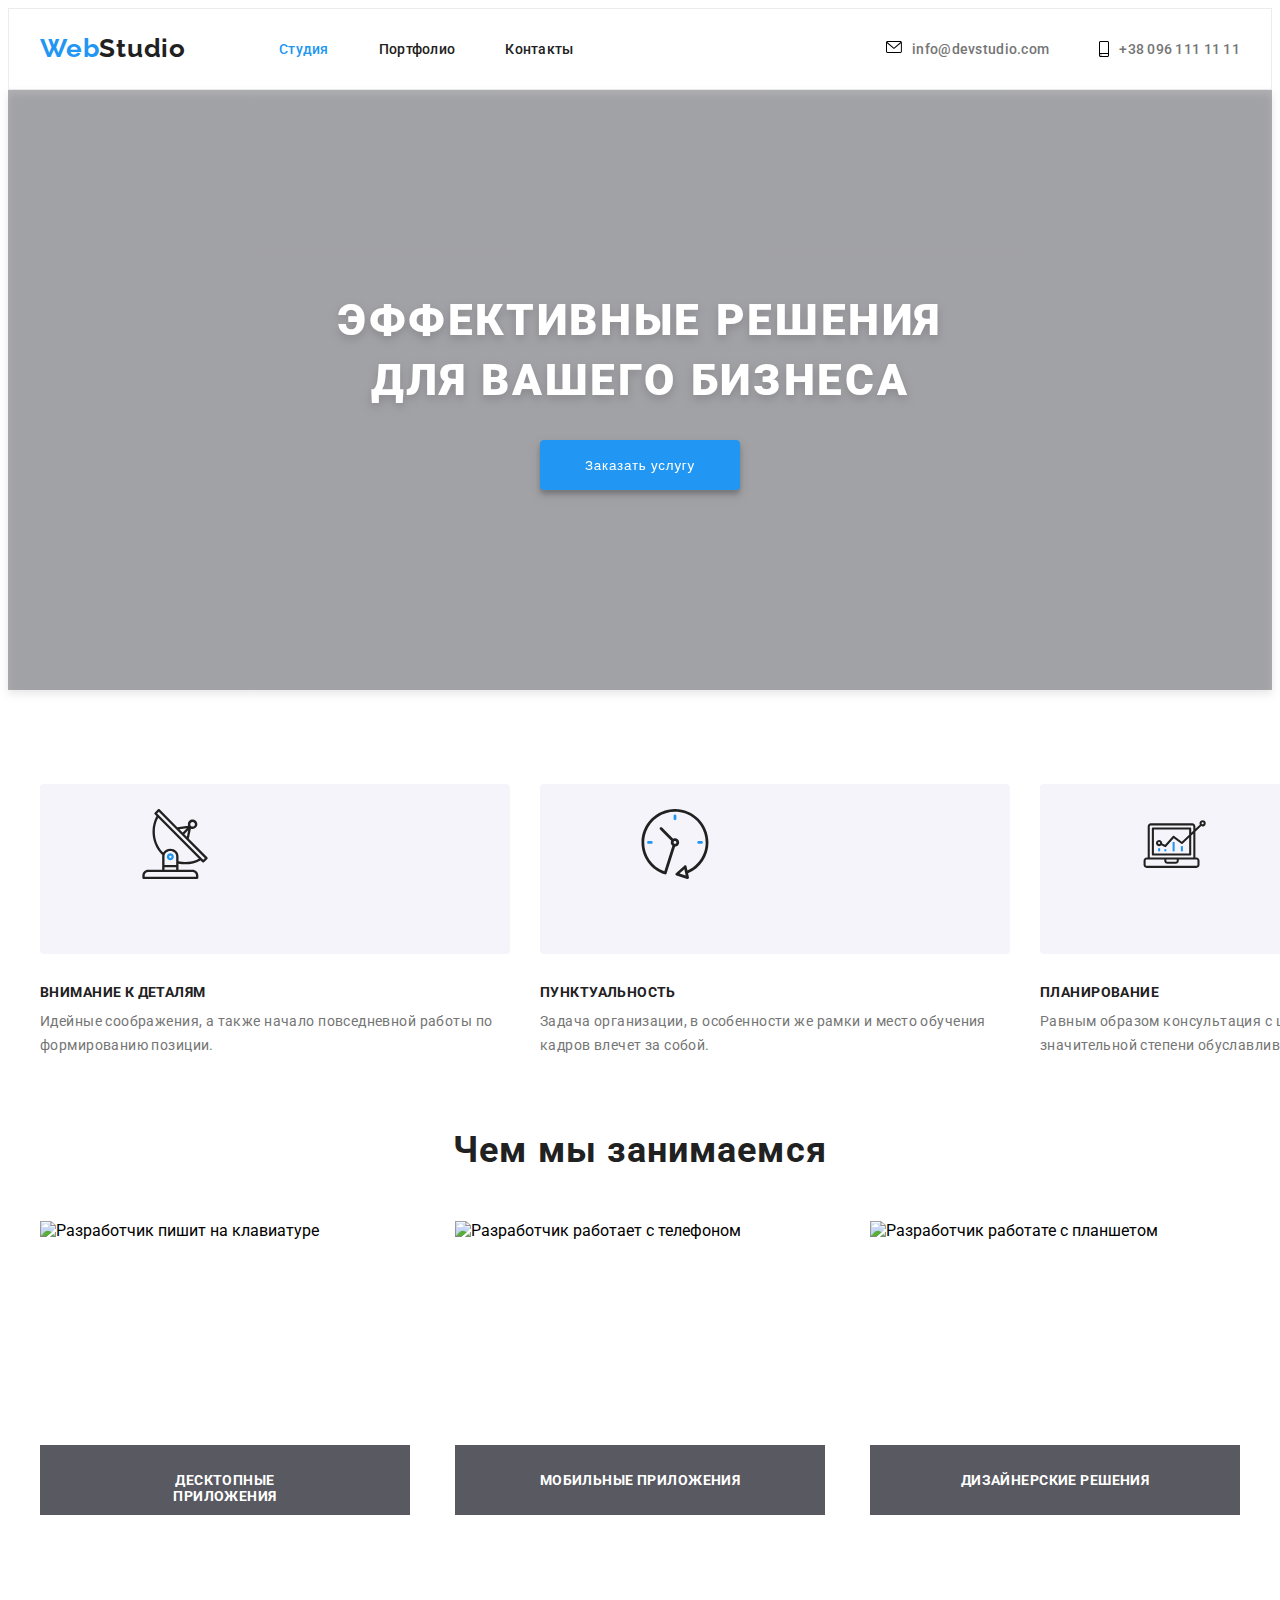
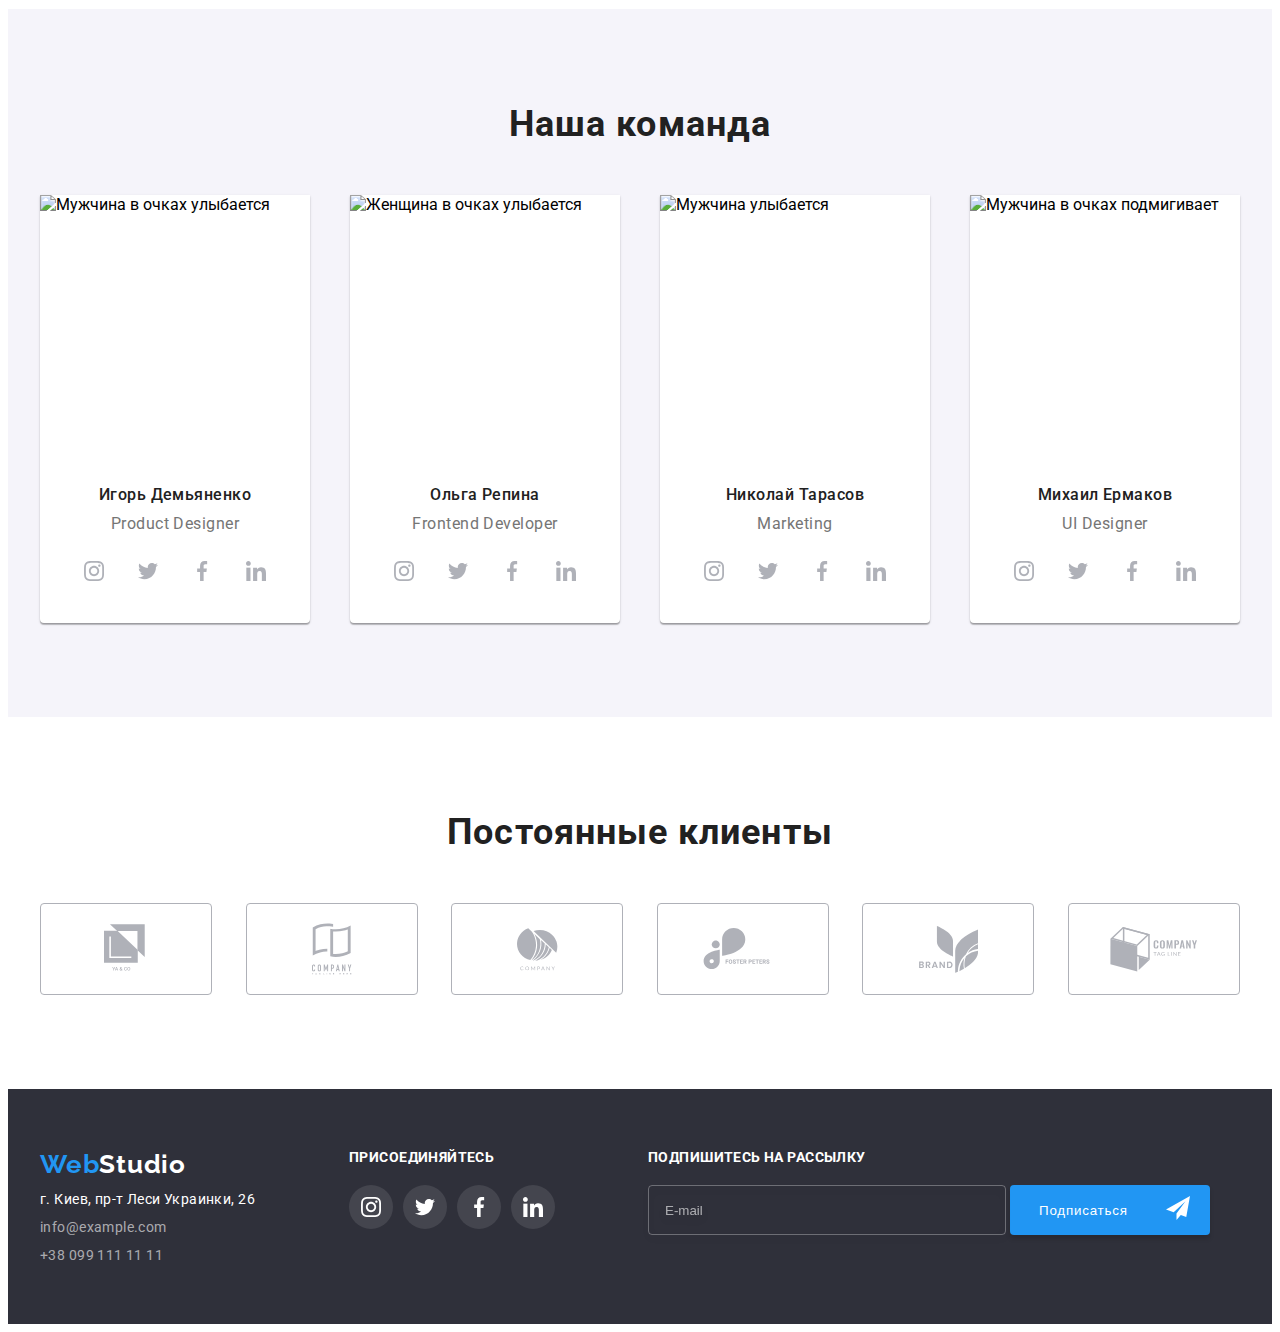
==== commit dfa018cd: "Refactoring css, html" ====
--- a/index.html
+++ b/index.html
@@ -344,33 +344,33 @@
   </svg>
 
   <header class="header">
-    <div class="container">
+    <div class="header__container">
       <nav class="navigation">
         <a class="logotype link" href="./index.html" lang="en">
-          <span class="logotype-part">Web</span>Studio</a>
-        <ul class="navigation-list list">
-          <li class="navigation-list-item">
-            <a class="navigation-list-link link current" href="#">Студия</a>
-          </li>
-          <li class="navigation-list-item">
-            <a class="navigation-list-link link" href="./portfolio.html">Портфолио</a>
-          </li>
-          <li class="navigation-list-item">
-            <a class="navigation-list-link link" href="#">Контакты</a>
+          <span class="logotype__part">Web</span>Studio</a>
+        <ul class="navigation__list list">
+          <li class="navigation__item">
+            <a class="navigation__link link current" href="#">Студия</a>
+          </li>
+          <li class="navigation__item">
+            <a class="navigation__link link" href="./portfolio.html">Портфолио</a>
+          </li>
+          <li class="navigation__item">
+            <a class="navigation__link link" href="#">Контакты</a>
           </li>
         </ul>
       </nav>
-      <ul class="header-contacts-list list">
-        <li class="header-contacts">
-
-          <a class="header-contacts-link link" href="mailto:info@devstudio.com"><svg class="icon-envelope">
+
+      <ul class="contacts list">
+        <li class="contacts__item">
+          <a class="contacts__link link" href="mailto:info@devstudio.com"><svg class="contacts__icon-envelope">
               <use xlink:href="#icon-envelope">
               </use>
             </svg>info@devstudio.com</a>
         </li>
-        <li class="header-contacts">
-
-          <a class="header-contacts-link link" href="tel:+380961111111"><svg class="icon-smartphone">
+        <li class="contacts__item">
+
+          <a class="contacts__link link" href="tel:+380961111111"><svg class="contacts__icon-smartphone">
               <use xlink:href="#icon-smartphone">
               </use>
             </svg>+38 096 111 11 11</a>
@@ -383,62 +383,62 @@
     <!--HERO-->
     <section class="hero">
       <div class="container">
-        <h1 class="main-h1">Эффективные решения для вашего бизнеса</h1>
-        <button class="button-primary" type="button" data-modal-open>Заказать услугу</button>
+        <h1 class="hero__title">Эффективные решения для вашего бизнеса</h1>
+        <button class="hero__button" type="button" data-modal-open>Заказать услугу</button>
       </div>
     </section>
     <!--ABOUT US-->
     <section class="about-us">
       <div class="container">
-        <ul class="about-us-theme list">
-          <li class="about-us-list">
+        <ul class="description list">
+          <li class="description__item">
             <div class="box">
-              <svg class="about-us-icons">
+              <svg class="box__icons">
                 <use xlink:href="#icon-antenna">
                 </use>
               </svg>
             </div>
-            <h3 class="about-us-h3">Внимание к деталям</h3>
-            <p class="about-us-description">
+            <h3 class="description__title">Внимание к деталям</h3>
+            <p class="description__text">
               Идейные соображения, а также начало повседневной работы по
               формированию позиции.
             </p>
           </li>
-          <li class="about-us-list">
+          <li class="description__item">
             <div class="box">
-              <svg class="about-us-icons">
+              <svg class="box__icons">
                 <use xlink:href="#icon-clock">
                 </use>
               </svg>
             </div>
-            <h3 class="about-us-h3">Пунктуальность</h3>
-            <p class="about-us-description">
+            <h3 class="description__title">Пунктуальность</h3>
+            <p class="description__text">
               Задача организации, в особенности же рамки и место обучения
               кадров влечет за собой.
             </p>
           </li>
-          <li class="about-us-list">
+          <li class="description__item">
             <div class="box">
-              <svg class="about-us-icons">
+              <svg class="box__icons">
                 <use xlink:href="#icon-diagramma">
                 </use>
               </svg>
             </div>
-            <h3 class="about-us-h3">Планирование</h3>
-            <p class="about-us-description">
+            <h3 class="description__title">Планирование</h3>
+            <p class="description__text">
               Равным образом консультация с широким активом в значительной
               степени обуславливает.
             </p>
           </li>
-          <li class="about-us-list">
+          <li class="description__item">
             <div class="box">
-              <svg class="about-us-icons">
+              <svg class="box__icons">
                 <use xlink:href="#icon-astronaut">
                 </use>
               </svg>
             </div>
-            <h3 class="about-us-h3">Современные технологии</h3>
-            <p class="about-us-description">
+            <h3 class="description__title">Современные технологии</h3>
+            <p class="description__text">
               Значимость этих проблем настолько очевидна, что реализация
               плановых заданий.
             </p>
@@ -450,23 +450,23 @@
     <section class="what-we-do">
       <div class="container">
         <h2 class="section-title">Чем мы занимаемся</h2>
-        <ul class="what-we-do-list list">
-          <li class="what-we-do-list-img">
+        <ul class="what-we-do__list list">
+          <li class="what-we-do__item">
             <img src="./images/what-we-do/img1.jpg" alt="Разработчик пишит на клавиатуре" width="370" height="294" />
-            <div class="what-we-do-desc-container">
-              <p class="what-we-do-description">Десктопные приложения</p>
+            <div class="development">
+              <p class="development__text">Десктопные приложения</p>
             </div>
           </li>
-          <li class="what-we-do-list-img">
+          <li class="what-we-do__item">
             <img src="./images/what-we-do/img2.jpg" alt="Разработчик работает с телефоном" width="370" height="294" />
-            <div class="what-we-do-desc-container">
-              <p class="what-we-do-description">Мобильные приложения</p>
+            <div class="development">
+              <p class="development__text">Мобильные приложения</p>
             </div>
           </li>
-          <li class="what-we-do-list-img">
+          <li class="what-we-do__item">
             <img src="./images/what-we-do/img3.jpg" alt="Разработчик работате с планшетом" width="370" height="294" />
-            <div class="what-we-do-desc-container">
-              <p class="what-we-do-description">Дизайнерские решения</p>
+            <div class="development">
+              <p class="development__text">Дизайнерские решения</p>
             </div>
           </li>
         </ul>
@@ -476,42 +476,42 @@
     <section class="our-team">
       <div class="container">
         <h2 class="section-title">Наша команда</h2>
-        <ul class="our-team-list list">
-          <li class="our-team-list-card">
+        <ul class="our-team__list list">
+          <li class="our-team__item">
             <img src="./images/our-team/our-team1.jpg" alt="Мужчина в очках улыбается" width="270" height="260" />
-            <h3 class="our-team-peoples-names">Игорь Демьяненко</h3>
-            <p class="our-team-peoples-profession" lang="en">
+            <h3 class="our-team__title">Игорь Демьяненко</h3>
+            <p class="our-team__text" lang="en">
               Product Designer
             </p>
             <!--SOCIAL LINKS-->
-            <ul class="our-team-social-list list">
-              <li class="our-team-social-links-list">
-                <a href="#" class="our-team-social-links">
-                  <svg class="our-team-icons">
+            <ul class="social__list list">
+              <li class="social__item">
+                <a href="#" class="social__links">
+                  <svg class="social__icon">
                     <use xlink:href="#icon-instagram">
                     </use>
                   </svg>
                 </a>
               </li>
-              <li class="our-team-social-links-list">
-                <a href="#" class="our-team-social-links our-team-icons">
-                  <svg class="our-team-icons">
+              <li class="social__item">
+                <a href="#" class="social__links">
+                  <svg class="social__icon">
                     <use xlink:href="#icon-twitter">
                     </use>
                   </svg>
                 </a>
               </li>
-              <li class="our-team-social-links-list">
-                <a href="#" class="our-team-social-links our-team-icons">
-                  <svg class="our-team-icons">
+              <li class="social__item">
+                <a href="#" class="social__links">
+                  <svg class="social__icon">
                     <use xlink:href="#icon-facebook">
                     </use>
                   </svg>
                 </a>
               </li>
-              <li class="our-team-social-links-list">
-                <a href="#" class="our-team-social-links our-team-icons">
-                  <svg class="our-team-icons">
+              <li class="social__item">
+                <a href="#" class="social__links">
+                  <svg class="social__icon">
                     <use xlink:href="#icon-linkedin">
                     </use>
                   </svg>
@@ -519,42 +519,42 @@
               </li>
             </ul>
           </li>
-          <li class="our-team-list-card">
+          <li class="our-team__item">
             <img src="./images/our-team/our-team2.jpg" alt="Женщина в очках улыбается" width="270" height="260" />
-            <h3 class="our-team-peoples-names">Ольга Репина</h3>
-            <p class="our-team-peoples-profession" lang="en">
+            <h3 class="our-team__title">Ольга Репина</h3>
+            <p class="our-team__text" lang="en">
               Frontend Developer
             </p>
             <!--SOCIAL LINKS-->
 
-            <ul class="our-team-social-list list">
-              <li class="our-team-social-links-list">
-                <a href="#" class="our-team-social-links our-team-icons">
-                  <svg class="our-team-icons">
+            <ul class="social__list list">
+              <li class="social__item">
+                <a href="#" class="social__links">
+                  <svg class="social__icon">
                     <use xlink:href="#icon-instagram">
                     </use>
                   </svg>
                 </a>
               </li>
-              <li class="our-team-social-links-list">
-                <a href="#" class="our-team-social-links our-team-icons">
-                  <svg class="our-team-icons">
+              <li class="social__item">
+                <a href="#" class="social__links">
+                  <svg class="social__icon">
                     <use xlink:href="#icon-twitter">
                     </use>
                   </svg>
                 </a>
               </li>
-              <li class="our-team-social-links-list">
-                <a href="#" class="our-team-social-links our-team-icons">
-                  <svg class="our-team-icons">
+              <li class="social__item">
+                <a href="#" class="social__links">
+                  <svg class="social__icon">
                     <use xlink:href="#icon-facebook">
                     </use>
                   </svg>
                 </a>
               </li>
-              <li class="our-team-social-links-list">
-                <a href="#" class="our-team-social-links our-team-icons">
-                  <svg class="our-team-icons">
+              <li class="social__item">
+                <a href="#" class="social__links">
+                  <svg class="social__icon">
                     <use xlink:href="#icon-linkedin">
                     </use>
                   </svg>
@@ -562,40 +562,40 @@
               </li>
             </ul>
           </li>
-          <li class="our-team-list-card">
+          <li class="our-team__item">
             <img src="./images/our-team/our-team3.jpg" alt="Мужчина улыбается" width="270" height="260" />
-            <h3 class="our-team-peoples-names">Николай Тарасов</h3>
-            <p class="our-team-peoples-profession" lang="en">Marketing</p>
+            <h3 class="our-team__title">Николай Тарасов</h3>
+            <p class="our-team__text" lang="en">Marketing</p>
             <!--SOCIAL LINKS-->
 
-            <ul class="our-team-social-list list">
-              <li class="our-team-social-links-list">
-                <a href="#" class="our-team-social-links our-team-icons">
-                  <svg class="our-team-icons">
+            <ul class="social__list list">
+              <li class="social__item">
+                <a href="#" class="social__links">
+                  <svg class="social__icon">
                     <use xlink:href="#icon-instagram">
                     </use>
                   </svg>
                 </a>
               </li>
-              <li class="our-team-social-links-list">
-                <a href="#" class="our-team-social-links our-team-icons">
-                  <svg class="our-team-icons">
+              <li class="social__item">
+                <a href="#" class="social__links">
+                  <svg class="social__icon">
                     <use xlink:href="#icon-twitter">
                     </use>
                   </svg>
                 </a>
               </li>
-              <li class="our-team-social-links-list">
-                <a href="#" class="our-team-social-links our-team-icons">
-                  <svg class="our-team-icons">
+              <li class="social__item">
+                <a href="#" class="social__links">
+                  <svg class="social__icon">
                     <use xlink:href="#icon-facebook">
                     </use>
                   </svg>
                 </a>
               </li>
-              <li class="our-team-social-links-list">
-                <a href="#" class="our-team-social-links our-team-icons">
-                  <svg class="our-team-icons">
+              <li class="social__item">
+                <a href="#" class="social__links">
+                  <svg class="social__icon">
                     <use xlink:href="#icon-linkedin">
                     </use>
                   </svg>
@@ -603,40 +603,40 @@
               </li>
             </ul>
           </li>
-          <li class="our-team-list-card">
+          <li class="our-team__item">
             <img src="./images/our-team/our-team4.jpg" alt="Мужчина в очках подмигивает" width="270" height="260" />
-            <h3 class="our-team-peoples-names">Михаил Ермаков</h3>
-            <p class="our-team-peoples-profession" lang="en">UI Designer</p>
+            <h3 class="our-team__title">Михаил Ермаков</h3>
+            <p class="our-team__text" lang="en">UI Designer</p>
             <!--SOCIAL LINKS-->
 
-            <ul class="our-team-social-list list">
-              <li class="our-team-social-links-list">
-                <a href="#" class="our-team-social-links our-team-icons">
-                  <svg class="our-team-icons">
+            <ul class="social__list list">
+              <li class="social__item">
+                <a href="#" class="social__links">
+                  <svg class="social__icon">
                     <use xlink:href="#icon-instagram">
                     </use>
                   </svg>
                 </a>
               </li>
-              <li class="our-team-social-links-list">
-                <a href="#" class="our-team-social-links our-team-icons">
-                  <svg class="our-team-icons">
+              <li class="social__item">
+                <a href="#" class="social__links">
+                  <svg class="social__icon">
                     <use xlink:href="#icon-twitter">
                     </use>
                   </svg>
                 </a>
               </li>
-              <li class="our-team-social-links-list">
-                <a href="#" class="our-team-social-links our-team-icons">
-                  <svg class="our-team-icons">
+              <li class="social__item">
+                <a href="#" class="social__links">
+                  <svg class="social__icon">
                     <use xlink:href="#icon-facebook">
                     </use>
                   </svg>
                 </a>
               </li>
-              <li class="our-team-social-links-list">
-                <a href="#" class="our-team-social-links our-team-icons">
-                  <svg class="our-team-icons">
+              <li class="social__item">
+                <a href="#" class="social__links">
+                  <svg class="social__icon">
                     <use xlink:href="#icon-linkedin">
                     </use>
                   </svg>
@@ -651,50 +651,50 @@
     <section class="customers">
       <div class="container">
         <h2 class="section-title">Постоянные клиенты</h2>
-        <ul class="customers-list list">
-          <li class="customers-list-item">
-            <a href="#" class="customers-links">
-              <svg class="customers-icons">
+        <ul class="customers__list list">
+          <li class="customers__item">
+            <a href="#" class="customers__links">
+              <svg class="customers__icons">
                 <use xlink:href="#icon-logo-1">
                 </use>
               </svg>
             </a>
           </li>
-          <li class="customers-list-item">
-            <a href="#" class="customers-links">
-              <svg class="customers-icons">
+          <li class="customers__item">
+            <a href="#" class="customers__links">
+              <svg class="customers__icons">
                 <use xlink:href="#icon-logo-2">
                 </use>
               </svg>
             </a>
           </li>
-          <li class="customers-list-item">
-            <a href="#" class="customers-links">
-              <svg class="customers-icons">
+          <li class="customers__item">
+            <a href="#" class="customers__links">
+              <svg class="customers__icons">
                 <use xlink:href="#icon-logo-3">
                 </use>
               </svg>
             </a>
           </li>
-          <li class="customers-list-item">
-            <a href="#" class="customers-links">
-              <svg class="customers-icons">
+          <li class="customers__item">
+            <a href="#" class="customers__links">
+              <svg class="customers__icons">
                 <use xlink:href="#icon-logo-4">
                 </use>
               </svg>
             </a>
           </li>
-          <li class="customers-list-item">
-            <a href="#" class="customers-links">
-              <svg class="customers-icons">
+          <li class="customers__item">
+            <a href="#" class="customers__links">
+              <svg class="customers__icons">
                 <use xlink:href="#icon-logo-5">
                 </use>
               </svg>
             </a>
           </li>
-          <li class="customers-list-item">
-            <a href="#" class="customers-links">
-              <svg class="customers-icons">
+          <li class="customers__item">
+            <a href="#" class="customers__links">
+              <svg class="customers__icons">
                 <use xlink:href="#icon-logo-6">
                 </use>
               </svg>
@@ -708,52 +708,52 @@
     <div class="container">
       <div>
         <a class="logotype link" href="./index.html" lang="en">
-          <span class="logotype-part">Web</span>Studio</a>
+          <span class="logotype__part">Web</span>Studio</a>
         <address class="address">
-          <ul class="footer-navigation-list list">
-            <li class="footer-navigation-list-item">
-              <a class="footer-navigation-link link" href="https://goo.gl/maps/6is4ioUTec87gt4i7" target="_blank">г.
+          <ul class="address__list list">
+            <li class="address__item">
+              <a class="address__link link" href="https://goo.gl/maps/6is4ioUTec87gt4i7" target="_blank">г.
                 Киев, пр-т Леси Украинки, 26</a>
             </li>
-            <li class="footer-navigation-list-item">
-              <a class="footer-navigation-link link" href="mailto:info@example.com">info@example.com</a>
+            <li class="address__item">
+              <a class="address__link link" href="mailto:info@example.com">info@example.com</a>
             </li>
-            <li class="footer-navigation-list-item">
-              <a class="footer-navigation-link link" href="tel:+380991111111">+38 099 111 11 11</a>
+            <li class="address__item">
+              <a class="address__link link" href="tel:+380991111111">+38 099 111 11 11</a>
             </li>
           </ul>
         </address>
       </div>
       <div class="join">
-        <h3 class="join-title">присоединяйтесь</h3>
-        <ul class="footer-social-list list">
-          <li class="footer-social-list-item">
-            <a href="#" class="footer-social-link">
-              <svg class="icon">
+        <h3 class="join__title">присоединяйтесь</h3>
+        <ul class="social__list list">
+          <li class="social__item">
+            <a href="#" class="social__links">
+              <svg class="social__icon">
                 <use xlink:href="#icon-instagram">
                 </use>
               </svg>
             </a>
           </li>
-          <li class="footer-social-list-item">
-            <a href="#" class="footer-social-link">
-              <svg class="icon">
+          <li class="social__item">
+            <a href="#" class="social__links">
+              <svg class="social__icon">
                 <use xlink:href="#icon-twitter">
                 </use>
               </svg>
             </a>
           </li>
-          <li class="footer-social-list-item">
-            <a href="#" class="footer-social-link">
-              <svg class="icon">
+          <li class="social__item">
+            <a href="#" class="social__links">
+              <svg class="social__icon">
                 <use xlink:href="#icon-facebook">
                 </use>
               </svg>
             </a>
           </li>
-          <li class="footer-social-list-item">
-            <a href="#" class="footer-social-link">
-              <svg class="icon">
+          <li class="social__item">
+            <a href="#" class="social__links">
+              <svg class="social__icon">
                 <use xlink:href="#icon-linkedin">
                 </use>
               </svg>
@@ -762,72 +762,67 @@
         </ul>
       </div>
       <form class="footer-form">
-        <div class="subscribe-container">
-          <p class="subscribe">Подпишитесь на рассылку</p>
-          <input class="subscribe-input" type="email" name="email" placeholder="E-mail">
-          <button class="subscribe-btn" type="submit">Подписаться</button>
-          <svg class="subscribe-icon">
+        <div class="subscribe">
+          <p class="subscribe__text">Подпишитесь на рассылку</p>
+          <input class="subscribe__input" type="email" name="email" placeholder="E-mail">
+          <button class="subscribe__button" type="submit">Подписаться</button>
+          <svg class="subscribe__icon">
             <use xlink:href="#icon-telegram">
             </use>
           </svg>
         </div>
       </form>
-
     </div>
   </footer>
 
-  <div class="backdrop is-hidden" data-modal>
+
+
+
+
+  <div class="backdrop backdrop--hidden" data-modal>
     <div class="modal">
-
-
-      <form class="form js-speaker-form">
-        <p class="modal-text">Оставьте свои данные, мы вам перезвоним</p>
-
+      <form class="form">
+        <p class="modal__text">Оставьте свои данные, мы вам перезвоним</p>
         <div class="form-field">
-          <label for="name" class="form-label">Имя</label>
-          <input class="form-input" type="text" name="name" id="name" />
-          <svg class="modal-icon">
+          <label for="name" class="form-field__label">Имя</label>
+          <input class="form-field__input" type="text" name="name" id="name" />
+          <svg class="form-field__icon">
             <use xlink:href="#icon-person">
             </use>
           </svg>
         </div>
-
         <div class="form-field">
-          <label for="tel" class="form-label">Телефон</label>
-          <input class="form-input" type="tel" name="tel" id="tel">
-          <svg class="modal-icon">
+          <label for="tel" class="form-field__label">Телефон</label>
+          <input class="form-field__input" type="tel" name="tel" id="tel">
+          <svg class="form-field__icon">
             <use xlink:href="#icon-phone">
             </use>
           </svg>
         </div>
-
         <div class="form-field">
-          <label for="email" class="form-label">Почта</label>
-          <input class="form-input" type="email" name="email" id="email">
-          <svg class="modal-icon">
+          <label for="email" class="form-field__label">Почта</label>
+          <input class="form-field__input" type="email" name="email" id="email">
+          <svg class="form-field__icon">
             <use xlink:href="#icon-email">
             </use>
           </svg>
         </div>
-
         <div class="form-field">
-          <label for="comment" class="form-label">Комментарий</label>
+          <label for="comment" class="form-field__label">Комментарий</label>
           <textarea class="comment" name="comment" id="comment" cols="30" rows="10"
             placeholder="Введите текст"></textarea>
         </div>
 
+
         <div class="comment-container">
 
           <input type="checkbox" name="contract" value="contract" id="contract">
-
-
           <label class="terms" for="contract">
-
-            <svg class="modal-icon-check">
+            <svg class="modal__icon-check">
               <use xlink:href="#icon-Vector">
               </use>
             </svg>
-            <svg class="modal-icon-check">
+            <svg class="modal__icon-check">
               <use xlink:href="#icon-icon-check">
               </use>
             </svg>
@@ -835,7 +830,7 @@
           </label>
         </div>
 
-        <button class="button-primary" type="submit">Отправить</button>
+        <button class="hero__button" type="submit">Отправить</button>
       </form>
 
       <button type="button" class="modal-close-btn" data-modal-close><svg class="icon-close-black-18dp-2-1">
--- a/css/main.min.css
+++ b/css/main.min.css
@@ -1,2 +1,2 @@
-:root{--primary-text-color: #757575;--title-text-color: #212121;--accent-color: #2196f3;--primary-bg-color: #ffffff;--primary-btn-text-color: #ffffff}body{font-family:'Roboto', sans-serif}h1,h2,h3,h4,h5,h6,p{margin:0}ul,ol{margin:0;padding:0}img{display:block}button:focus{outline:none}textarea{resize:none}.list{list-style:none}.link{text-decoration:none}.address{font-style:normal}.container{width:1200px;padding-left:15px;padding-right:15px;margin:0 auto}.container{width:1200px;padding-left:15px;padding-right:15px;margin:0 auto}.section-title{font-weight:bold;font-size:36px;line-height:1.167;text-align:center;letter-spacing:0.03em;color:var(--title-text-color)}.our-portfolio-works{font-weight:bold;font-size:18px;line-height:2;letter-spacing:0.06em;color:var(--title-text-color)}.our-portfolio-choise{font-weight:normal;font-size:16px;line-height:1.875;letter-spacing:0.03em;color:var(--primary-text-color)}.header .logotype{margin-right:93px}.logotype{font-family:Raleway;font-weight:bold;font-size:26px;line-height:1.192;letter-spacing:0.03em;color:var(--title-text-color)}.logotype-part{font-family:Raleway;font-weight:bold;font-size:26px;line-height:1.193;letter-spacing:0.03em;color:var(--accent-color)}.icon-envelope{width:16px;height:12px;color:#757575}.icon-smartphone{width:10px;height:16px;color:#757575}.header{padding-top:24px;padding-bottom:25px;border:1px solid #ececec}.header .container{display:flex;align-items:center}.navigation{display:flex;align-items:center}.navigation-list{display:flex;align-items:center}.navigation-list:not(:last-child){margin-right:50px}.header-contacts{display:flex;justify-content:center}.header-contacts-list{display:flex;align-items:center;margin-left:auto}.header-contacts:first-of-type{margin-right:50px}.logotype{margin-right:93px}.navigation-list-item{display:flex;position:relative}.navigation-list-item:not(:last-child){margin-right:50px}.navigation-list-link{position:absolute;display:contents;font-weight:500;font-size:14px;line-height:1.143;letter-spacing:0.02em;color:var(--title-text-color);transition:color 250ms cubic-bezier(0.4, 0, 0.2, 1)}.navigation-list-link.current::after,.navigation-list-link:hover::after,.navigation-list-link:focus::after{position:absolute;left:0;bottom:-32px;width:100%;display:block;flex-shrink:0;height:4px;background-color:#2196f3;border-radius:2px;content:''}.navigation-list-link:hover,.navigation-list-link:focus{color:var(--accent-color)}.navigation-list-link.current{color:var(--accent-color)}.header-contacts-link{display:flex;font-weight:500;font-size:14px;line-height:1.143;letter-spacing:0.02em;color:var(--primary-text-color);transition:color 250ms cubic-bezier(0.4, 0, 0.2, 1)}.icon-envelope{transition:fill 250ms cubic-bezier(0.4, 0, 0.2, 1)}.icon-smartphone{transition:fill 250ms cubic-bezier(0.4, 0, 0.2, 1)}.header-contacts-link:hover .icon-envelope,.header-contacts-link:focus .icon-envelope{fill:var(--accent-color)}.header-contacts-link:hover .icon-smartphone,.header-contacts-link:focus .icon-smartphone{fill:var(--accent-color)}.header-contacts-link:hover,.header-contacts-link:focus{color:var(--accent-color)}.icon-envelope{margin-right:10px}.icon-smartphone{margin-right:10px}.hero{display:flex;height:600px;background-image:linear-gradient(rgba(47,48,58,0.38), rgba(47,48,58,0.38)),url("../images/hero/Img.jpg");background-repeat:no-repeat;background-size:cover;filter:drop-shadow(0px 4px 4px rgba(0,0,0,0.25))}.hero .container{display:flex;flex-direction:column;padding:200px 0}.main-h1{width:696px;height:120px;font-style:normal;font-weight:900;font-size:44px;line-height:1.364;text-align:center;letter-spacing:0.06em;text-transform:uppercase;margin:0 auto;color:#ffffff}.button-primary{width:200px;height:50px;color:var(--primary-btn-text-color);background-color:var(--accent-color);box-shadow:0px 4px 4px rgba(0,0,0,0.15);border-radius:4px;padding:10px 32px;border:none;letter-spacing:0.06em;color:#ffffff;transition:backround-color 250ms cubic-bezier(0.4, 0, 0.2, 1);cursor:pointer}.button-primary :focus,.button-primary:hover{background-color:#188ce8}.hero .container .button-primary{margin:30px auto 0 auto;justify-content:center}.about-us{padding:94px 0}.about-us-theme{display:flex;justify-content:space-between;gap:30px;width:1170px;height:251px}.box{display:flex;justify-content:space-between;width:270px;height:120px;background:#f5f4fa;border-radius:4px;padding:25px 100px 25px 100px}.about-us-icons{width:70px;height:70px}.our-portfolio-list-link:hover .about-programmer,.our-portfolio-list-link:focus .about-programmer{transform:translateY(-294px)}.about-us-h3{font-weight:bold;font-size:14px;line-height:1.143;letter-spacing:0.03em;text-transform:uppercase;color:var(--title-text-color);margin-top:30px}.about-us-description{font-weight:normal;font-size:14px;line-height:1.714;letter-spacing:0.03em;color:var(--primary-text-color);margin-top:10px}.what-we-do-list{display:flex;justify-content:space-between;margin-top:50px}.what-we-do{padding-bottom:94px}.what-we-do-desc-container{display:flex;justify-content:space-between;width:370px;height:70px;background:rgba(47,48,58,0.8);position:absolute;bottom:0}.what-we-do-list-img{position:relative}.what-we-do-description{font-weight:bold;width:205px;height:16px;font-size:14px;line-height:1.143;text-align:center;letter-spacing:0.03em;text-transform:uppercase;color:#ffffff;margin:27px auto}.our-team{background:#f5f4fa}.our-team-social-list{display:flex;justify-content:space-between;gap:10px;margin:16px 32px auto 32px}.our-team-social-links-list{display:flex;justify-content:center;align-items:center}.our-team-icons{width:20px;height:20px;fill:#afb1b8}.our-team-social-links{display:flex;justify-content:center;align-items:center;background-color:#ffffff;width:44px;height:44px;border-radius:50%;transition:background-color 250ms cubic-bezier(0.4, 0, 0.2, 1)}.our-team-social-links:hover .our-team-icons,.our-team-social-links:focus .our-team-icons{fill:#ffffff}.our-team-social-links:hover,.our-team-social-links:focus{background-color:var(--accent-color)}.our-team{padding:94px 0}.our-team-list{display:flex;justify-content:space-between;margin-top:50px}.our-team-list-card{display:flex;flex-direction:column;width:270px;height:428px;background:#ffffff;box-shadow:0px 1px 3px rgba(0,0,0,0.12),0px 1px 1px rgba(0,0,0,0.14),0px 2px 1px rgba(0,0,0,0.2);border-radius:0px 0px 4px 4px}.our-team-list-card>img{width:100%;height:260px}.our-team-peoples-names{font-weight:500;font-size:16px;line-height:1.188;letter-spacing:0.03em;color:var(--title-text-color);margin:30px auto 10px auto}.our-team-peoples-profession{font-weight:normal;font-size:16px;line-height:1.188;letter-spacing:0.03em;color:var(--primary-text-color);margin:0 auto 0 auto}.customers{padding:94px 0}.customers-list{display:flex;justify-content:space-between;margin-top:50px}.customers-links{display:flex;justify-content:center;align-items:center;box-sizing:border-box;width:170px;height:90px}.customers-list-item{display:flex;justify-content:center;align-items:center;border:1px solid #afb1b8;box-sizing:border-box;background-color:#ffffff;border-radius:4px;transition:border-color 250ms cubic-bezier(0.4, 0, 0.2, 1)}.customers-list-item>img{width:100%;height:90px}.customers-icons{fill:#afb1b8;transition:fill 250ms cubic-bezier(0.4, 0, 0.2, 1)}.customers-list .customers-list-item:nth-child(1) .customers-icons{width:45px;height:50px}.customers-list .customers-list-item:nth-child(2) .customers-icons{width:40px;height:52px}.customers-list .customers-list-item:nth-child(3) .customers-icons{width:41px;height:43px}.customers-list .customers-list-item:nth-child(4) .customers-icons{width:80px;height:42px}.customers-list .customers-list-item:nth-child(5) .customers-icons{width:59px;height:47px}.customers-list .customers-list-item:nth-child(6) .customers-icons{width:88px;height:45px}.customers-list-item .customers-links:hover .customers-icons,.customers-links:focus .customers-icons{fill:var(--accent-color)}.customers-list-item:hover,.customers-list-item:focus{border-color:var(--accent-color)}.button-secondary{color:var(--title-text-color);background-color:#f5f4fa;border-radius:4px;padding:10px 32px;border:none;transition:background-color 250ms cubic-bezier(0.4, 0, 0.2, 1);font-weight:500}.button-secondary{display:block}.button-secondary:hover,.button-secondary:focus{background:#2196f3;color:#ffffff;box-shadow:0px 3px 1px rgba(0,0,0,0.1),0px 1px 2px rgba(0,0,0,0.08),0px 2px 2px rgba(0,0,0,0.12)}.our-portfolio{padding:83px 0 105px 0}.our-navigation-list{display:flex;justify-content:center;gap:8px}.our-portfolio-list{margin-top:50px;display:flex;flex-wrap:wrap;gap:30px}.our-portfolio-list-item{display:block;border:1px solid #eeeeee}.our-portfolio-list-link:hover,.our-portfolio-list-link:focus{box-shadow:0px 1px 1px rgba(0,0,0,0.12),0px 4px 4px rgba(0,0,0,0.06),1px 4px 6px rgba(0,0,0,0.16)}.our-portfolio-list-link-description{padding:20px 24px;z-index:100;background-color:#ffffff;position:relative}.our-portfolio-list-link{display:block;width:100%;height:400px;background:#ffffff;box-sizing:border-box;position:relative;transition:translate 2500ms cubic-bezier(0.4, 0, 0.2, 1)}.our-portfolio-img{position:relative;overflow:hidden}.about-programmer{position:absolute;top:294px;left:0;padding:63px 24px 63px 24px;width:100%;height:294px;background:rgba(33,150,243,0.9);font-style:normal;font-weight:normal;font-size:18px;line-height:28px;letter-spacing:0.03em;color:#ffffff;transition:transform 250ms linear}.footer .logotype{color:#ffffff}.footer .container{display:flex}.footer{background:#2f303a;padding:60px 0;display:flex}.footer-navigation-list>li>a{font-weight:normal;font-size:14px;line-height:1, 5;letter-spacing:0.03em;color:rgba(255,255,255,0.6)}.footer-navigation-list>li:first-of-type>a{color:#ffffff}.footer-navigation-list-item{margin-top:9px}.join{margin-left:70px}.join-title{width:145px;height:16px;font-weight:bold;font-size:14px;line-height:1.143;letter-spacing:0.03em;text-transform:uppercase;color:#ffffff;margin-bottom:20px}.footer-social-list{display:flex;justify-content:space-between;width:206px;height:44px}.footer-social-link{display:flex;justify-content:center;align-items:center;width:44px;height:44px;border-radius:50%;background:rgba(255,255,255,0.1);transition:background-color 250ms cubic-bezier(0.4, 0, 0.2, 1)}.footer-social-list-item{display:flex;justify-content:center;align-items:center;box-sizing:border-box}.icon{width:20px;height:20px;fill:#ffffff}.footer-social-link:hover,.footer-social-link:focus{background-color:var(--accent-color)}.footer-form{width:570px;height:86px;margin-left:93px}.subscribe{width:219px;height:16px;font-weight:bold;font-size:14px;line-height:16px;letter-spacing:0.03em;text-transform:uppercase;color:#ffffff;margin-bottom:20px}.subscribe-container{position:relative}.subscribe-input{width:358px;height:50px;border:1px solid rgba(255,255,255,0.3);box-sizing:border-box;filter:drop-shadow(0px 4px 4px rgba(0,0,0,0.15));border-radius:4px;background:none;color:rgba(255,255,255,0.6);padding-left:16px;cursor:pointer}.subscribe-input::placeholder{color:rgba(255,255,255,0.6)}.subscribe-btn{width:200px;height:50px;color:var(--primary-btn-text-color);background-color:var(--accent-color);box-shadow:0px 4px 4px rgba(0,0,0,0.15);border-radius:4px;padding:10px 29px;border:none;letter-spacing:0.06em;color:#ffffff;transition:backround-color 250ms cubic-bezier(0.4, 0, 0.2, 1);text-align:justify;cursor:pointer}.subscribe-icon{position:absolute;width:24px;height:24px;top:55%;right:28px}.modal-text{width:448px;height:23px;font-weight:bold;font-size:20px;line-height:23px;text-align:center;letter-spacing:0.03em;color:#212121;margin-bottom:12px}.form{position:absolute;width:528px;height:581px;background:#ffffff;box-shadow:0px 1px 3px rgba(0,0,0,0.12),0px 1px 1px rgba(0,0,0,0.14),0px 2px 1px rgba(0,0,0,0.2);border-radius:4px;padding:40px}.form-field{position:relative;display:flex;flex-direction:column;margin-bottom:10px}.comment{padding:12px;width:448px;height:120px;border:1px solid rgba(33,33,33,0.2);border-radius:4px;font-size:14px;line-height:1.143;letter-spacing:0.01em;outline:none;transition:border 250ms cubic-bezier(0.4, 0, 0.2, 1);cursor:pointer}.comment:focus{border:1px solid #2196f3}.modal-icon{position:absolute;top:50%;left:15px;width:18px;height:18px;transition:fill 250ms cubic-bezier(0.4, 0, 0.2, 1)}.form-input{width:448px;height:40px;border:1px solid rgba(33,33,33,0.2);border-radius:4px;padding-left:42px;outline:none;transition:border 250ms cubic-bezier(0.4, 0, 0.2, 1);cursor:pointer}.form-input:focus ~ .modal-icon{fill:#2196f3}.form-input:focus{border:1px solid #2196f3}.form-label{height:14px;font-size:12px;line-height:1.167;letter-spacing:0.01em;color:#757575;margin-bottom:4px}.modal-icon-check{width:16px;height:15px}.comment-container{width:100%;height:24px;text-align:center;margin:20px 0 30px}.modal .button-primary{position:absolute;bottom:40px;left:calc(50% - 100px)}.backdrop{position:fixed;top:0;left:0;width:100%;height:100%;background:rgba(0,0,0,0.2)}.modal{position:absolute;left:50%;top:50%;transform:translate(-50%, -50%);width:528px;height:581px;background-color:#ffffff;box-shadow:0px 1px 3px rgba(0,0,0,0.12),0px 1px 1px rgba(0,0,0,0.14),0px 2px 1px rgba(0,0,0,0.2);border-radius:4px}.modal-close-btn{position:absolute;top:8px;right:8px;width:30px;height:30px;background:transparent;border:1px solid rgba(0,0,0,0.1);border-radius:50%;cursor:pointer;padding:0}.modal-close-btn:focus{fill:var(--accent-color)}.icon-close-black-18dp-2-1{width:18px;height:18px;transition:fill 250ms cubic-bezier(0.4, 0, 0.2, 1);display:flex;margin:auto}.icon-close-black-18dp-2-1:hover{fill:var(--accent-color)}.is-hidden{opacity:0;visibility:hidden;pointer-events:none}#contract{display:none}#contract:not(:checked)+.terms svg:nth-of-type(2){display:none}#contract:checked+.terms svg:nth-of-type(1){display:none}.terms{display:flex;justify-content:center;align-items:center;white-space:nowrap;width:100%;font-size:14px;line-height:1.714;letter-spacing:0.03em;color:#757575;cursor:pointer}.terms>svg{margin-right:7px}.terms a{color:var(--accent-color)}
+:root{--primary-text-color: #757575;--title-text-color: #212121;--accent-color: #2196f3;--primary-bg-color: #ffffff;--primary-btn-text-color: #ffffff}body{font-family:'Roboto', sans-serif}h1,h2,h3,h4,h5,h6,p{margin:0}ul,ol{margin:0;padding:0}img{display:block}button{cursor:pointer}button:focus{outline:none}textarea{resize:none}.list{list-style:none}.link{text-decoration:none}.address{font-style:normal}.container{width:1200px;padding-left:15px;padding-right:15px;margin:0 auto}.section-title{font-weight:bold;font-size:36px;line-height:1.167;text-align:center;letter-spacing:0.03em;color:var(--title-text-color)}.our-portfolio-works{font-weight:bold;font-size:18px;line-height:2;letter-spacing:0.06em;color:var(--title-text-color)}.our-portfolio-choise{font-weight:normal;font-size:16px;line-height:1.875;letter-spacing:0.03em;color:var(--primary-text-color)}.header{padding-top:24px;padding-bottom:25px;border:1px solid #ececec}.header__container{display:flex;align-items:center;width:1200px;padding-left:15px;padding-right:15px;margin:0 auto}.navigation{display:flex;align-items:center}.navigation__list{display:flex;align-items:center}.navigation__list:not(:last-child){margin-right:50px}.navigation__item{display:flex;position:relative}.navigation__item:not(:last-child){margin-right:50px}.navigation__link{position:absolute;display:contents;font-weight:500;font-size:14px;line-height:1.143;letter-spacing:0.02em;color:var(--title-text-color);transition:color 250ms cubic-bezier(0.4, 0, 0.2, 1)}.navigation__link:hover,.navigation__link:focus{color:var(--accent-color)}.navigation__link.current{color:var(--accent-color)}.navigation__link:hover::after,.navigation__link:focus::after,.navigation__link.current::after{position:absolute;left:0;bottom:-32px;width:100%;display:block;flex-shrink:0;height:4px;background-color:var(----accent-color);border-radius:2px;content:''}.contacts{display:flex;align-items:center;margin-left:auto}.contacts__item{display:flex;justify-content:center}.contacts__item:first-of-type{margin-right:50px}.contacts__link{display:flex;font-weight:500;font-size:14px;line-height:1.143;letter-spacing:0.02em;color:var(--primary-text-color);transition:color 250ms cubic-bezier(0.4, 0, 0.2, 1)}.contacts__link:hover,.contacts__link:focus{color:var(--accent-color)}.contacts__link:hover .contacts__icon-envelope,.contacts__link:hover .contacts__icon-smartphone,.contacts__link:focus .contacts__icon-envelope,.contacts__link:focus .contacts__icon-smartphone{fill:var(--accent-color)}.contacts__icon-envelope{width:16px;height:12px;color:var(--primary-text-color);margin-right:10px;transition:fill 250ms cubic-bezier(0.4, 0, 0.2, 1)}.contacts__icon-smartphone{width:10px;height:16px;color:var(--primary-text-color);margin-right:10px;transition:fill 250ms cubic-bezier(0.4, 0, 0.2, 1)}.hero{display:flex;height:600px;background-image:linear-gradient(rgba(47,48,58,0.38), rgba(47,48,58,0.38)),url("../images/hero/Img.jpg");background-repeat:no-repeat;background-size:cover;filter:drop-shadow(0px 4px 4px rgba(0,0,0,0.25))}.hero .container{display:flex;flex-direction:column;padding:200px 0}.hero__title{width:696px;height:120px;font-style:normal;font-weight:900;font-size:44px;line-height:1.364;text-align:center;letter-spacing:0.06em;text-transform:uppercase;margin:0 auto;color:var(--primary-btn-text-color)}.hero__button{display:block;margin:30px auto 0 auto;justify-content:center;width:200px;height:50px;color:var(--primary-btn-text-color);background-color:var(--accent-color);box-shadow:0px 4px 4px rgba(0,0,0,0.15);border-radius:4px;padding:10px 32px;border:none;letter-spacing:0.06em;color:var(--primary-btn-text-color);transition:backround-color 250ms cubic-bezier(0.4, 0, 0.2, 1);cursor:pointer}.hero__button :focus,.hero__button:hover{background-color:#188ce8}.about-us{padding:94px 0}.description{display:flex;justify-content:space-between;gap:30px;width:1170px;height:251px}.description .description__title{font-weight:bold;font-size:14px;line-height:1.143;letter-spacing:0.03em;text-transform:uppercase;color:var(--title-text-color);margin-top:30px}.description .description__text{font-weight:normal;font-size:14px;line-height:1.714;letter-spacing:0.03em;color:var(--primary-text-color);margin-top:10px}.box{display:flex;justify-content:space-between;width:270px;height:120px;background:#f5f4fa;border-radius:4px;padding:25px 100px 25px 100px}.box .box__icons{width:70px;height:70px}.what-we-do{padding-bottom:94px}.what-we-do__list{display:flex;justify-content:space-between;margin-top:50px}.what-we-do__item{position:relative}.development{display:flex;justify-content:space-between;width:370px;height:70px;background:rgba(47,48,58,0.8);position:absolute;bottom:0}.development__text{font-weight:bold;width:205px;height:16px;font-size:14px;line-height:1.143;text-align:center;letter-spacing:0.03em;text-transform:uppercase;color:var(--primary-btn-text-color);margin:27px auto}.our-team{background:#f5f4fa;padding:94px 0}.our-team__list{display:flex;justify-content:space-between;margin-top:50px}.our-team__item{display:flex;flex-direction:column;width:270px;height:428px;background-color:var(--primary-bg-color);box-shadow:0px 1px 3px rgba(0,0,0,0.12),0px 1px 1px rgba(0,0,0,0.14),0px 2px 1px rgba(0,0,0,0.2);border-radius:0px 0px 4px 4px}.our-team__item>img{width:100%;height:260px}.our-team__title{font-weight:500;font-size:16px;line-height:1.188;letter-spacing:0.03em;color:var(--title-text-color);margin:30px auto 10px auto}.our-team__text{font-weight:normal;font-size:16px;line-height:1.188;letter-spacing:0.03em;color:var(--primary-text-color);margin:0 auto 0 auto}.customers{padding:94px 0}.customers__list{display:flex;justify-content:space-between;margin-top:50px}.customers__item{display:flex;justify-content:center;align-items:center;border:1px solid #afb1b8;box-sizing:border-box;background-color:var(--primary-bg-color);border-radius:4px;transition:border-color 250ms cubic-bezier(0.4, 0, 0.2, 1)}.customers__item:nth-child(1) .customers__icons{width:45px;height:50px}.customers__item:nth-child(2) .customers__icons{width:40px;height:52px}.customers__item:nth-child(3) .customers__icons{width:41px;height:43px}.customers__item:nth-child(4) .customers__icons{width:80px;height:42px}.customers__item:nth-child(5) .customers__icons{width:59px;height:47px}.customers__item:nth-child(6) .customers__icons{width:88px;height:45px}.customers__item>img{width:100%;height:90px}.customers__item:hover,.customers__item:focus{border-color:var(--accent-color)}.customers__links{display:flex;justify-content:center;align-items:center;box-sizing:border-box;width:170px;height:90px}.customers__links:hover .customers__icons,.customers__links:focus .customers__icons{fill:var(--accent-color)}.customers__icons{fill:#afb1b8;transition:fill 250ms cubic-bezier(0.4, 0, 0.2, 1)}.button-secondary{display:block;color:var(--title-text-color);background-color:#f5f4fa;border-radius:4px;padding:10px 32px;border:none;transition:background-color 250ms cubic-bezier(0.4, 0, 0.2, 1);font-weight:500}.button-secondary.button-secondary--active,.button-secondary:focus,.button-secondary:hover{background:var(----accent-color);color:var(--primary-btn-text-color);box-shadow:0px 3px 1px rgba(0,0,0,0.1),0px 1px 2px rgba(0,0,0,0.08),0px 2px 2px rgba(0,0,0,0.12)}.our-navigation-list{display:flex;justify-content:center;gap:8px}.our-portfolio{padding:83px 0 105px 0}.our-portfolio-list{margin-top:50px;display:flex;flex-wrap:wrap;gap:30px}.our-portfolio-list-item{display:block;border:1px solid #eeeeee}.our-portfolio-list-link{display:block;width:100%;height:400px;background-color:var(--primary-bg-color);box-sizing:border-box;position:relative;transition:translate 2500ms cubic-bezier(0.4, 0, 0.2, 1)}.our-portfolio-list-link:hover,.our-portfolio-list-link:focus{box-shadow:0px 1px 1px rgba(0,0,0,0.12),0px 4px 4px rgba(0,0,0,0.06),1px 4px 6px rgba(0,0,0,0.16)}.our-portfolio-list-link:hover .about-programmer,.our-portfolio-list-link:focus .about-programmer{transform:translateY(-294px)}.our-portfolio-list-link .our-portfolio-list-link-description{padding:20px 24px;z-index:100;background-color:var(--primary-bg-color);position:relative}.our-portfolio-img{position:relative;overflow:hidden}.about-programmer{position:absolute;top:294px;left:0;padding:63px 24px 63px 24px;width:100%;height:294px;background:rgba(33,150,243,0.9);font-style:normal;font-weight:normal;font-size:18px;line-height:28px;letter-spacing:0.03em;color:var(--primary-btn-text-color);transition:transform 250ms linear}.footer{background:#2f303a;padding:60px 0;display:flex}.footer .container{display:flex}.footer .logotype{color:var(--primary-btn-text-color)}.address__list>li>a{font-weight:normal;font-size:14px;line-height:1, 5;letter-spacing:0.03em;color:rgba(255,255,255,0.6)}.address__list>li:first-of-type>a{color:var(--primary-btn-text-color)}.address__item{margin-top:9px}.join{margin-left:70px}.join__title{width:145px;height:16px;font-weight:bold;font-size:14px;line-height:1.143;letter-spacing:0.03em;text-transform:uppercase;color:var(--primary-btn-text-color);margin-bottom:20px}.footer-form{width:570px;height:86px;margin-left:93px}.subscribe{position:relative}.subscribe__text{width:219px;height:16px;font-weight:bold;font-size:14px;line-height:16px;letter-spacing:0.03em;text-transform:uppercase;color:var(--primary-btn-text-color);margin-bottom:20px}.subscribe__input{width:358px;height:50px;border:1px solid rgba(255,255,255,0.3);box-sizing:border-box;filter:drop-shadow(0px 4px 4px rgba(0,0,0,0.15));border-radius:4px;background:none;color:rgba(255,255,255,0.6);padding-left:16px;cursor:pointer}.subscribe__input::placeholder{color:rgba(255,255,255,0.6)}.subscribe__button{width:200px;height:50px;color:var(--primary-btn-text-color);background-color:var(--accent-color);box-shadow:0px 4px 4px rgba(0,0,0,0.15);border-radius:4px;padding:10px 29px;border:none;letter-spacing:0.06em;color:var(--primary-btn-text-color);transition:backround-color 250ms cubic-bezier(0.4, 0, 0.2, 1);text-align:justify;cursor:pointer}.subscribe__icon{position:absolute;width:24px;height:24px;top:55%;right:28px}.modal__text{width:448px;height:23px;font-weight:bold;font-size:20px;line-height:23px;text-align:center;letter-spacing:0.03em;color:var(--title-text-color);margin-bottom:12px}.form{position:absolute;width:528px;height:581px;background-color:var(--primary-bg-color);box-shadow:0px 1px 3px rgba(0,0,0,0.12),0px 1px 1px rgba(0,0,0,0.14),0px 2px 1px rgba(0,0,0,0.2);border-radius:4px;padding:40px}.form-field{position:relative;display:flex;flex-direction:column;margin-bottom:10px}.form-field__label{height:14px;font-size:12px;line-height:1.167;letter-spacing:0.01em;color:var(--primary-text-color);margin-bottom:4px}.form-field__input{width:448px;height:40px;border:1px solid rgba(33,33,33,0.2);border-radius:4px;padding-left:42px;outline:none;transition:border 250ms cubic-bezier(0.4, 0, 0.2, 1);cursor:pointer}.form-field__input:focus{border:1px solid var(--accent-color)}.form-field__input:focus ~ .form-field__icon{fill:var(--accent-color)}.form-field__icon{position:absolute;top:50%;left:15px;width:18px;height:18px;transition:fill 250ms cubic-bezier(0.4, 0, 0.2, 1)}.comment{padding:12px;width:448px;height:120px;border:1px solid rgba(33,33,33,0.2);border-radius:4px;font-size:14px;line-height:1.143;letter-spacing:0.01em;outline:none;transition:border 250ms cubic-bezier(0.4, 0, 0.2, 1);cursor:pointer}.comment:focus{border:1px solid var(--accent-color)}.modal__icon-check{width:16px;height:15px}.comment-container{width:100%;height:24px;text-align:center;margin:20px 0 30px}.backdrop{position:fixed;top:0;left:0;width:100%;height:100%;background:rgba(0,0,0,0.2)}.backdrop.backdrop--hidden{opacity:0;visibility:hidden;pointer-events:none}.modal{position:absolute;left:50%;top:50%;transform:translate(-50%, -50%);width:528px;height:581px;background-color:var(--primary-bg-color);box-shadow:0px 1px 3px rgba(0,0,0,0.12),0px 1px 1px rgba(0,0,0,0.14),0px 2px 1px rgba(0,0,0,0.2);border-radius:4px}.modal-close-btn{position:absolute;top:8px;right:8px;width:30px;height:30px;background:transparent;border:1px solid rgba(0,0,0,0.1);border-radius:50%;cursor:pointer;padding:0}.modal-close-btn:focus{fill:var(--accent-color)}.icon-close-black-18dp-2-1{width:18px;height:18px;transition:fill 250ms cubic-bezier(0.4, 0, 0.2, 1);display:flex;margin:auto}.icon-close-black-18dp-2-1:hover{fill:var(--accent-color)}#contract{display:none}#contract:not(:checked)+.terms svg:nth-of-type(2),#contract:checked+.terms svg:nth-of-type(1){display:none}.terms{display:flex;justify-content:center;align-items:center;white-space:nowrap;width:100%;font-size:14px;line-height:1.714;letter-spacing:0.03em;color:var(--primary-text-color);cursor:pointer}.terms>svg{margin-right:7px}.terms a{color:var(--accent-color)}.logotype{margin-right:93px;font-family:Raleway;font-weight:bold;font-size:26px;line-height:1.192;letter-spacing:0.03em;color:var(--title-text-color)}.logotype__part{font-family:Raleway;font-weight:bold;font-size:26px;line-height:1.193;letter-spacing:0.03em;color:var(--accent-color)}.social__item{display:flex;justify-content:center;align-items:center;box-sizing:border-box;width:44px;height:44px}.social__links{display:flex;justify-content:center;align-items:center;background-color:var(--primary-bg-color);width:44px;height:44px;border-radius:50%;background:rgba(255,255,255,0.1);transition:background-color 250ms cubic-bezier(0.4, 0, 0.2, 1)}.social__links:hover,.social__links:focus{background-color:var(--accent-color)}.social__links:hover .social__icon,.social__links:focus .social__icon{fill:#ffffff}.social__list{display:flex;justify-content:space-between;gap:10px;width:206px;height:44px}.our-team__item .social__icon{width:20px;height:20px;fill:#afb1b8}.our-team__item .social__list{margin:16px 32px auto 32px}.join .social__icon{width:20px;height:20px;fill:#ffffff}
 /*# sourceMappingURL=main.min.css.map */